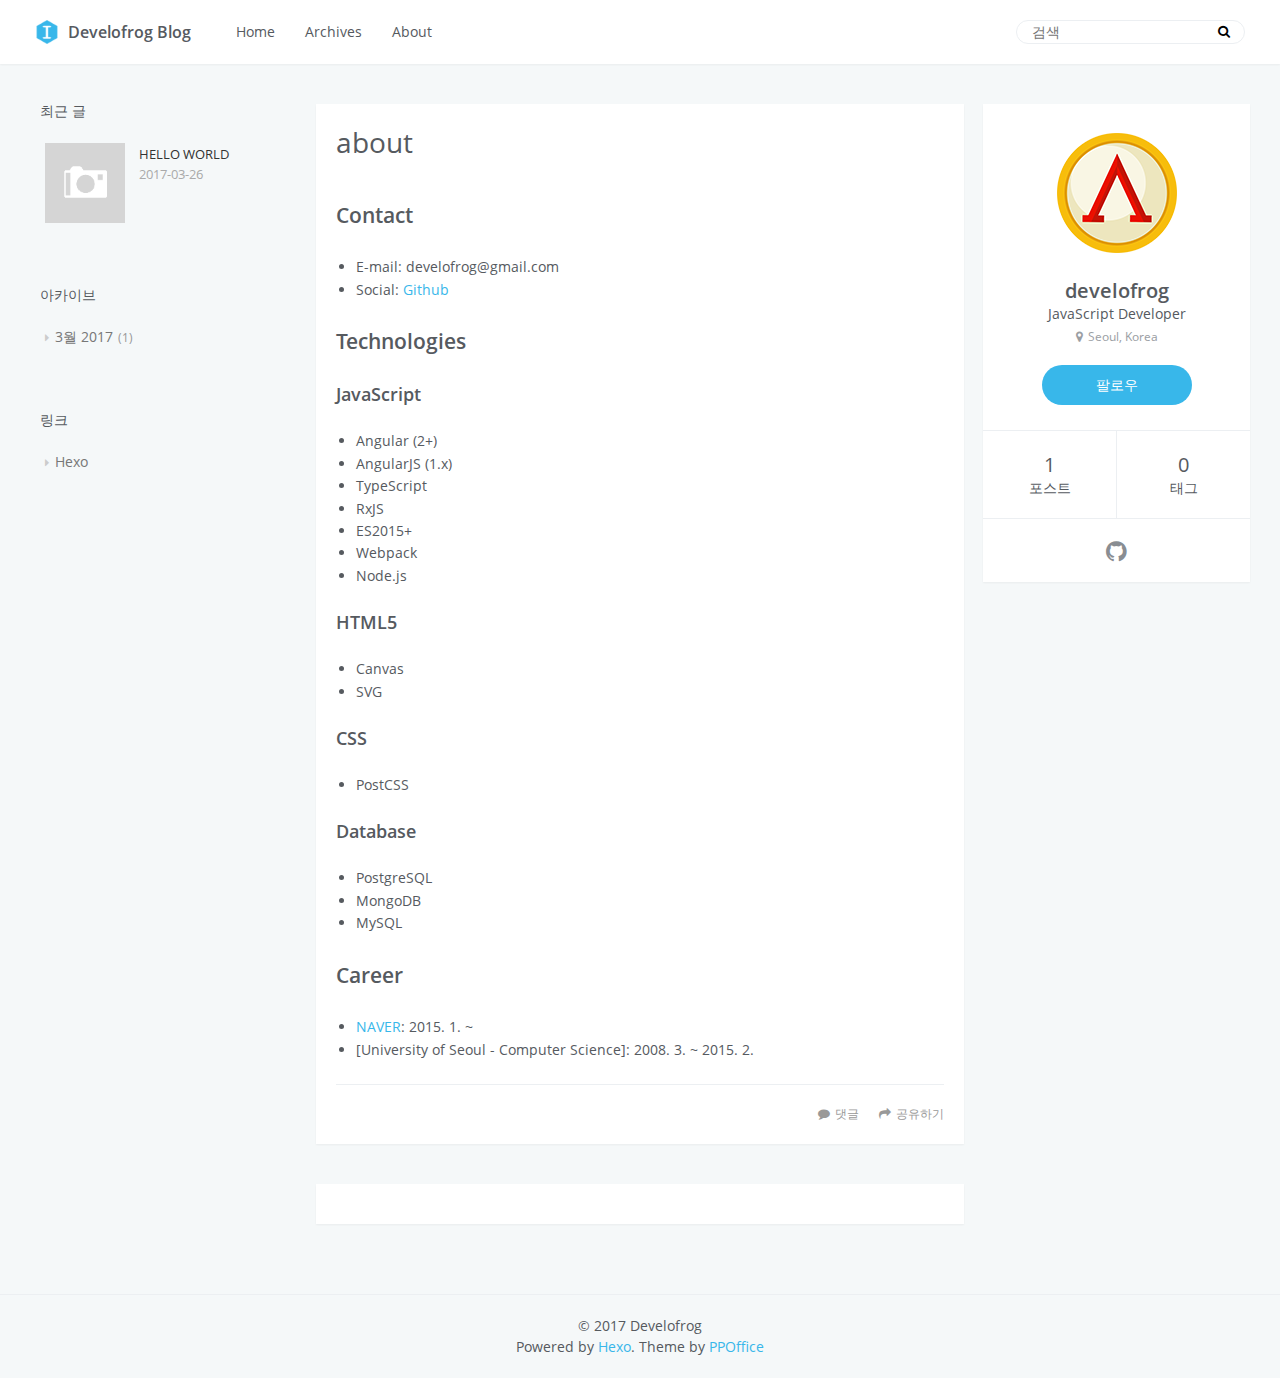
==== about/index.html @ 14d74854 "Site updated: 2017-03-26 21:54:28" ====
<!DOCTYPE html>
<html lang=ko>
<head>
    <meta charset="utf-8">
    
    <title>about | Develofrog Blog</title>
    <meta name="viewport" content="width=device-width, initial-scale=1, maximum-scale=1" />
    <meta name="description" content="Contact
E-mail: develofrog@gmail.com
Social: Github

TechnologiesJavaScript
Angular (2+)
AngularJS (1.x)
TypeScript
RxJS
ES2015+
Webpack
Node.js

HTML5
Canvas
SVG

CSS
PostCSS

Database
PostgreSQL
Mon">
<meta property="og:type" content="website">
<meta property="og:title" content="about">
<meta property="og:url" content="https://develofrog.com/about/index.html">
<meta property="og:site_name" content="Develofrog Blog">
<meta property="og:description" content="Contact
E-mail: develofrog@gmail.com
Social: Github

TechnologiesJavaScript
Angular (2+)
AngularJS (1.x)
TypeScript
RxJS
ES2015+
Webpack
Node.js

HTML5
Canvas
SVG

CSS
PostCSS

Database
PostgreSQL
Mon">
<meta property="og:updated_time" content="2017-03-26T11:14:31.000Z">
<meta name="twitter:card" content="summary">
<meta name="twitter:title" content="about">
<meta name="twitter:description" content="Contact
E-mail: develofrog@gmail.com
Social: Github

TechnologiesJavaScript
Angular (2+)
AngularJS (1.x)
TypeScript
RxJS
ES2015+
Webpack
Node.js

HTML5
Canvas
SVG

CSS
PostCSS

Database
PostgreSQL
Mon">
    

    

    
        <link rel="icon" href="/css/images/logo.png" />
    

    <link rel="stylesheet" href="/libs/font-awesome/css/font-awesome.min.css">
    <link rel="stylesheet" href="/libs/open-sans/styles.css">
    <link rel="stylesheet" href="/libs/source-code-pro/styles.css">

    <link rel="stylesheet" href="/css/style.css">

    <script src="/libs/jquery/2.1.3/jquery.min.js"></script>
    
    
        <link rel="stylesheet" href="/libs/lightgallery/css/lightgallery.min.css">
    
    
        <link rel="stylesheet" href="/libs/justified-gallery/justifiedGallery.min.css">
    
    
        <script type="text/javascript">
(function(i,s,o,g,r,a,m) {i['GoogleAnalyticsObject']=r;i[r]=i[r]||function() {
(i[r].q=i[r].q||[]).push(arguments)},i[r].l=1*new Date();a=s.createElement(o),
m=s.getElementsByTagName(o)[0];a.async=1;a.src=g;m.parentNode.insertBefore(a,m)
})(window,document,'script','//www.google-analytics.com/analytics.js','ga');

ga('create', 'UA-96211882-1', 'auto');
ga('send', 'pageview');

</script>
    
    
    


</head>

<body>
    <div id="container">
        <header id="header">
    <div id="header-main" class="header-inner">
        <div class="outer">
            <a href="/" id="logo">
                <i class="logo"></i>
                <span class="site-title">Develofrog Blog</span>
            </a>
            <nav id="main-nav">
                
                    <a class="main-nav-link" href="/.">Home</a>
                
                    <a class="main-nav-link" href="/archives">Archives</a>
                
                    <a class="main-nav-link" href="/about">About</a>
                
            </nav>
            
                
                <nav id="sub-nav">
                    <div class="profile" id="profile-nav">
                        <a id="profile-anchor" href="javascript:;">
                            <img class="avatar" src="/css/images/avatar.png" />
                            <i class="fa fa-caret-down"></i>
                        </a>
                    </div>
                </nav>
            
            <div id="search-form-wrap">

    <form class="search-form">
        <input type="text" class="ins-search-input search-form-input" placeholder="검색" />
        <button type="submit" class="search-form-submit"></button>
    </form>
    <div class="ins-search">
    <div class="ins-search-mask"></div>
    <div class="ins-search-container">
        <div class="ins-input-wrapper">
            <input type="text" class="ins-search-input" placeholder="Type something..." />
            <span class="ins-close ins-selectable"><i class="fa fa-times-circle"></i></span>
        </div>
        <div class="ins-section-wrapper">
            <div class="ins-section-container"></div>
        </div>
    </div>
</div>
<script>
(function (window) {
    var INSIGHT_CONFIG = {
        TRANSLATION: {
            POSTS: '포스트',
            PAGES: 'Pages',
            CATEGORIES: '카테고리',
            TAGS: '태그',
            UNTITLED: '(Untitled)',
        },
        ROOT_URL: '/',
        CONTENT_URL: '/content.json',
    };
    window.INSIGHT_CONFIG = INSIGHT_CONFIG;
})(window);
</script>
<script src="/js/insight.js"></script>

</div>
        </div>
    </div>
    <div id="main-nav-mobile" class="header-sub header-inner">
        <table class="menu outer">
            <tr>
                
                    <td><a class="main-nav-link" href="/.">Home</a></td>
                
                    <td><a class="main-nav-link" href="/archives">Archives</a></td>
                
                    <td><a class="main-nav-link" href="/about">About</a></td>
                
                <td>
                    
    <div class="search-form">
        <input type="text" class="ins-search-input search-form-input" placeholder="검색" />
    </div>

                </td>
            </tr>
        </table>
    </div>
</header>

        <div class="outer">
            
                

<aside id="profile">
    <div class="inner profile-inner">
        <div class="base-info profile-block">
            <img id="avatar" src="/css/images/avatar.png" />
            <h2 id="name">develofrog</h2>
            <h3 id="title">JavaScript Developer</h3>
            <span id="location"><i class="fa fa-map-marker"></i>Seoul, Korea</span>
            <a id="follow" target="_blank" href="https://github.com/develofrog/">팔로우</a>
        </div>
        <div class="article-info profile-block">
            <div class="article-info-block">
                1
                <span>포스트</span>
            </div>
            <div class="article-info-block">
                0
                <span>태그</span>
            </div>
        </div>
        
        <div class="profile-block social-links">
            <table>
                <tr>
                    
                    
                    <td>
                        <a href="https://github.com/develofrog/" target="_blank" title="github" class=tooltip>
                            <i class="fa fa-github"></i>
                        </a>
                    </td>
                    
                </tr>
            </table>
        </div>
        
    </div>
</aside>

            
            <section id="main"><article id="page-undefined" class="article article-type-page" itemscope itemprop="blogPost">
    <div class="article-inner">
        
        
            <header class="article-header">
                
    
        <h1 class="article-title" itemprop="name">
            about
        </h1>
    

                
            </header>
        
        
        <div class="article-entry" itemprop="articleBody">
        
            
            <h2 id="Contact"><a href="#Contact" class="headerlink" title="Contact"></a>Contact</h2><ul>
<li>E-mail: develofrog@gmail.com</li>
<li>Social: <a href="https://github.com/Develofrog" target="_blank" rel="external">Github</a></li>
</ul>
<h2 id="Technologies"><a href="#Technologies" class="headerlink" title="Technologies"></a>Technologies</h2><h3 id="JavaScript"><a href="#JavaScript" class="headerlink" title="JavaScript"></a>JavaScript</h3><ul>
<li>Angular (2+)</li>
<li>AngularJS (1.x)</li>
<li>TypeScript</li>
<li>RxJS</li>
<li>ES2015+</li>
<li>Webpack</li>
<li>Node.js</li>
</ul>
<h3 id="HTML5"><a href="#HTML5" class="headerlink" title="HTML5"></a>HTML5</h3><ul>
<li>Canvas</li>
<li>SVG</li>
</ul>
<h3 id="CSS"><a href="#CSS" class="headerlink" title="CSS"></a>CSS</h3><ul>
<li>PostCSS</li>
</ul>
<h3 id="Database"><a href="#Database" class="headerlink" title="Database"></a>Database</h3><ul>
<li>PostgreSQL</li>
<li>MongoDB</li>
<li>MySQL</li>
</ul>
<h2 id="Career"><a href="#Career" class="headerlink" title="Career"></a>Career</h2><ul>
<li><a href="http://www.navercorp.com/ko/index.nhn" target="_blank" rel="external">NAVER</a>: 2015. 1. ~</li>
<li>[University of Seoul - Computer Science]: 2008. 3. ~ 2015. 2.</li>
</ul>

        
        </div>
        <footer class="article-footer">
            <div class="share-container">



</div>

    <a data-url="https://develofrog.com/about/index.html" data-id="cj0qor25g0001btklzpqkz1md" class="article-share-link"><i class="fa fa-share"></i>공유하기</a>
<script>
    (function ($) {
        // Prevent duplicate binding
        if (typeof(__SHARE_BUTTON_BINDED__) === 'undefined' || !__SHARE_BUTTON_BINDED__) {
            __SHARE_BUTTON_BINDED__ = true;
        } else {
            return;
        }
        $('body').on('click', function() {
            $('.article-share-box.on').removeClass('on');
        }).on('click', '.article-share-link', function(e) {
            e.stopPropagation();

            var $this = $(this),
                url = $this.attr('data-url'),
                encodedUrl = encodeURIComponent(url),
                id = 'article-share-box-' + $this.attr('data-id'),
                offset = $this.offset(),
                box;

            if ($('#' + id).length) {
                box = $('#' + id);

                if (box.hasClass('on')){
                    box.removeClass('on');
                    return;
                }
            } else {
                var html = [
                    '<div id="' + id + '" class="article-share-box">',
                        '<input class="article-share-input" value="' + url + '">',
                        '<div class="article-share-links">',
                            '<a href="https://twitter.com/intent/tweet?url=' + encodedUrl + '" class="fa fa-twitter article-share-twitter" target="_blank" title="Twitter"></a>',
                            '<a href="https://www.facebook.com/sharer.php?u=' + encodedUrl + '" class="fa fa-facebook article-share-facebook" target="_blank" title="Facebook"></a>',
                            '<a href="http://pinterest.com/pin/create/button/?url=' + encodedUrl + '" class="fa fa-pinterest article-share-pinterest" target="_blank" title="Pinterest"></a>',
                            '<a href="https://plus.google.com/share?url=' + encodedUrl + '" class="fa fa-google article-share-google" target="_blank" title="Google+"></a>',
                        '</div>',
                    '</div>'
                ].join('');

              box = $(html);

              $('body').append(box);
            }

            $('.article-share-box.on').hide();

            box.css({
                top: offset.top + 25,
                left: offset.left
            }).addClass('on');

        }).on('click', '.article-share-box', function (e) {
            e.stopPropagation();
        }).on('click', '.article-share-box-input', function () {
            $(this).select();
        }).on('click', '.article-share-box-link', function (e) {
            e.preventDefault();
            e.stopPropagation();

            window.open(this.href, 'article-share-box-window-' + Date.now(), 'width=500,height=450');
        });
    })(jQuery);
</script>

            
    
        <a href="https://develofrog.com/about/index.html#comments" class="article-comment-link disqus-comment-count" data-disqus-url="https://develofrog.com/about/index.html">댓글</a>
    

        </footer>
    </div>
    
        

    
</article>


    
    <section id="comments">
    
        
    <div id="disqus_thread">
        <noscript>Please enable JavaScript to view the <a href="//disqus.com/?ref_noscript">comments powered by Disqus.</a></noscript>
    </div>

    
    </section>

</section>
            
                <aside id="sidebar">
   
        
    <div class="widget-wrap">
        <h3 class="widget-title">최근 글</h3>
        <div class="widget">
            <ul id="recent-post" class="">
                
                    <li>
                        
                        <div class="item-thumbnail">
                            <a href="/2017/03/26/hello-world/" class="thumbnail">
    
    
        <span class="thumbnail-image thumbnail-none"></span>
    
</a>

                        </div>
                        
                        <div class="item-inner">
                            <p class="item-category"></p>
                            <p class="item-title"><a href="/2017/03/26/hello-world/" class="title">Hello World</a></p>
                            <p class="item-date"><time datetime="2017-03-26T12:42:38.000Z" itemprop="datePublished">2017-03-26</time></p>
                        </div>
                    </li>
                
            </ul>
        </div>
    </div>

    
        
    
        
    <div class="widget-wrap">
        <h3 class="widget-title">아카이브</h3>
        <div class="widget">
            <ul class="archive-list"><li class="archive-list-item"><a class="archive-list-link" href="/archives/2017/03/">3월 2017</a><span class="archive-list-count">1</span></li></ul>
        </div>
    </div>

    
        
    
        
    
        
    <div class="widget-wrap widget-list">
        <h3 class="widget-title">링크</h3>
        <div class="widget">
            <ul>
                
                    <li>
                        <a href="http://hexo.io">Hexo</a>
                    </li>
                
            </ul>
        </div>
    </div>


    
    <div id="toTop" class="fa fa-angle-up"></div>
</aside>
            
        </div>
        <footer id="footer">
    <div class="outer">
        <div id="footer-info" class="inner">
            &copy; 2017 Develofrog<br>
            Powered by <a href="http://hexo.io/" target="_blank">Hexo</a>. Theme by <a href="http://github.com/ppoffice">PPOffice</a>
        </div>
    </div>
</footer>
        
    
    <script>
    var disqus_config = function () {
        
            this.page.url = 'https://develofrog.com/about/index.html';
        
        this.page.identifier = 'undefined';
    };
    (function() { 
        var d = document, s = d.createElement('script');  
        s.src = '//' + 'develofrog' + '.disqus.com/embed.js';
        s.setAttribute('data-timestamp', +new Date());
        (d.head || d.body).appendChild(s);
    })();
</script>




    
        <script src="/libs/lightgallery/js/lightgallery.min.js"></script>
        <script src="/libs/lightgallery/js/lg-thumbnail.min.js"></script>
        <script src="/libs/lightgallery/js/lg-pager.min.js"></script>
        <script src="/libs/lightgallery/js/lg-autoplay.min.js"></script>
        <script src="/libs/lightgallery/js/lg-fullscreen.min.js"></script>
        <script src="/libs/lightgallery/js/lg-zoom.min.js"></script>
        <script src="/libs/lightgallery/js/lg-hash.min.js"></script>
        <script src="/libs/lightgallery/js/lg-share.min.js"></script>
        <script src="/libs/lightgallery/js/lg-video.min.js"></script>
    
    
        <script src="/libs/justified-gallery/jquery.justifiedGallery.min.js"></script>
    
    



<!-- Custom Scripts -->
<script src="/js/main.js"></script>

    </div>
</body>
</html>
---- libs/open-sans/styles.css ----
/* cyrillic-ext */
@font-face {
    font-family: 'Open Sans';
    font-style: normal;
    font-weight: 400;
    src: local('Open Sans'), local('OpenSans'), url(fonts/K88pR3goAWT7BTt32Z01mxJtnKITppOI_IvcXXDNrsc.woff2) format('woff2');
    unicode-range: U+0460-052F, U+20B4, U+2DE0-2DFF, U+A640-A69F;
}
/* cyrillic */
@font-face {
    font-family: 'Open Sans';
    font-style: normal;
    font-weight: 400;
    src: local('Open Sans'), local('OpenSans'), url(fonts/RjgO7rYTmqiVp7vzi-Q5URJtnKITppOI_IvcXXDNrsc.woff2) format('woff2');
    unicode-range: U+0400-045F, U+0490-0491, U+04B0-04B1, U+2116;
}
/* greek-ext */
@font-face {
    font-family: 'Open Sans';
    font-style: normal;
    font-weight: 400;
    src: local('Open Sans'), local('OpenSans'), url(fonts/LWCjsQkB6EMdfHrEVqA1KRJtnKITppOI_IvcXXDNrsc.woff2) format('woff2');
    unicode-range: U+1F00-1FFF;
}
/* greek */
@font-face {
    font-family: 'Open Sans';
    font-style: normal;
    font-weight: 400;
    src: local('Open Sans'), local('OpenSans'), url(fonts/xozscpT2726on7jbcb_pAhJtnKITppOI_IvcXXDNrsc.woff2) format('woff2');
    unicode-range: U+0370-03FF;
}
/* vietnamese */
@font-face {
    font-family: 'Open Sans';
    font-style: normal;
    font-weight: 400;
    src: local('Open Sans'), local('OpenSans'), url(fonts/59ZRklaO5bWGqF5A9baEERJtnKITppOI_IvcXXDNrsc.woff2) format('woff2');
    unicode-range: U+0102-0103, U+1EA0-1EF1, U+20AB;
}
/* latin-ext */
@font-face {
    font-family: 'Open Sans';
    font-style: normal;
    font-weight: 400;
    src: local('Open Sans'), local('OpenSans'), url(fonts/u-WUoqrET9fUeobQW7jkRRJtnKITppOI_IvcXXDNrsc.woff2) format('woff2');
    unicode-range: U+0100-024F, U+1E00-1EFF, U+20A0-20AB, U+20AD-20CF, U+2C60-2C7F, U+A720-A7FF;
}
/* latin */
@font-face {
    font-family: 'Open Sans';
    font-style: normal;
    font-weight: 400;
    src: local('Open Sans'), local('OpenSans'), url(fonts/cJZKeOuBrn4kERxqtaUH3VtXRa8TVwTICgirnJhmVJw.woff2) format('woff2');
    unicode-range: U+0000-00FF, U+0131, U+0152-0153, U+02C6, U+02DA, U+02DC, U+2000-206F, U+2074, U+20AC, U+2212, U+2215, U+E0FF, U+EFFD, U+F000;
}
/* cyrillic-ext */
@font-face {
    font-family: 'Open Sans';
    font-style: normal;
    font-weight: 600;
    src: local('Open Sans Semibold'), local('OpenSans-Semibold'), url(fonts/MTP_ySUJH_bn48VBG8sNSq-j2U0lmluP9RWlSytm3ho.woff2) format('woff2');
    unicode-range: U+0460-052F, U+20B4, U+2DE0-2DFF, U+A640-A69F;
}
/* cyrillic */
@font-face {
    font-family: 'Open Sans';
    font-style: normal;
    font-weight: 600;
    src: local('Open Sans Semibold'), local('OpenSans-Semibold'), url(fonts/MTP_ySUJH_bn48VBG8sNSpX5f-9o1vgP2EXwfjgl7AY.woff2) format('woff2');
    unicode-range: U+0400-045F, U+0490-0491, U+04B0-04B1, U+2116;
}
/* greek-ext */
@font-face {
    font-family: 'Open Sans';
    font-style: normal;
    font-weight: 600;
    src: local('Open Sans Semibold'), local('OpenSans-Semibold'), url(fonts/MTP_ySUJH_bn48VBG8sNShWV49_lSm1NYrwo-zkhivY.woff2) format('woff2');
    unicode-range: U+1F00-1FFF;
}
/* greek */
@font-face {
    font-family: 'Open Sans';
    font-style: normal;
    font-weight: 600;
    src: local('Open Sans Semibold'), local('OpenSans-Semibold'), url(fonts/MTP_ySUJH_bn48VBG8sNSqaRobkAwv3vxw3jMhVENGA.woff2) format('woff2');
    unicode-range: U+0370-03FF;
}
/* vietnamese */
@font-face {
    font-family: 'Open Sans';
    font-style: normal;
    font-weight: 600;
    src: local('Open Sans Semibold'), local('OpenSans-Semibold'), url(fonts/MTP_ySUJH_bn48VBG8sNSv8zf_FOSsgRmwsS7Aa9k2w.woff2) format('woff2');
    unicode-range: U+0102-0103, U+1EA0-1EF1, U+20AB;
}
/* latin-ext */
@font-face {
    font-family: 'Open Sans';
    font-style: normal;
    font-weight: 600;
    src: local('Open Sans Semibold'), local('OpenSans-Semibold'), url(fonts/MTP_ySUJH_bn48VBG8sNSj0LW-43aMEzIO6XUTLjad8.woff2) format('woff2');
    unicode-range: U+0100-024F, U+1E00-1EFF, U+20A0-20AB, U+20AD-20CF, U+2C60-2C7F, U+A720-A7FF;
}
/* latin */
@font-face {
    font-family: 'Open Sans';
    font-style: normal;
    font-weight: 600;
    src: local('Open Sans Semibold'), local('OpenSans-Semibold'), url(fonts/MTP_ySUJH_bn48VBG8sNSugdm0LZdjqr5-oayXSOefg.woff2) format('woff2');
    unicode-range: U+0000-00FF, U+0131, U+0152-0153, U+02C6, U+02DA, U+02DC, U+2000-206F, U+2074, U+20AC, U+2212, U+2215, U+E0FF, U+EFFD, U+F000;
}
/* cyrillic-ext */
@font-face {
    font-family: 'Open Sans';
    font-style: italic;
    font-weight: 400;
    src: local('Open Sans Italic'), local('OpenSans-Italic'), url(fonts/xjAJXh38I15wypJXxuGMBjTOQ_MqJVwkKsUn0wKzc2I.woff2) format('woff2');
    unicode-range: U+0460-052F, U+20B4, U+2DE0-2DFF, U+A640-A69F;
}
/* cyrillic */
@font-face {
    font-family: 'Open Sans';
    font-style: italic;
    font-weight: 400;
    src: local('Open Sans Italic'), local('OpenSans-Italic'), url(fonts/xjAJXh38I15wypJXxuGMBjUj_cnvWIuuBMVgbX098Mw.woff2) format('woff2');
    unicode-range: U+0400-045F, U+0490-0491, U+04B0-04B1, U+2116;
}
/* greek-ext */
@font-face {
    font-family: 'Open Sans';
    font-style: italic;
    font-weight: 400;
    src: local('Open Sans Italic'), local('OpenSans-Italic'), url(fonts/xjAJXh38I15wypJXxuGMBkbcKLIaa1LC45dFaAfauRA.woff2) format('woff2');
    unicode-range: U+1F00-1FFF;
}
/* greek */
@font-face {
    font-family: 'Open Sans';
    font-style: italic;
    font-weight: 400;
    src: local('Open Sans Italic'), local('OpenSans-Italic'), url(fonts/xjAJXh38I15wypJXxuGMBmo_sUJ8uO4YLWRInS22T3Y.woff2) format('woff2');
    unicode-range: U+0370-03FF;
}
/* vietnamese */
@font-face {
    font-family: 'Open Sans';
    font-style: italic;
    font-weight: 400;
    src: local('Open Sans Italic'), local('OpenSans-Italic'), url(fonts/xjAJXh38I15wypJXxuGMBr6up8jxqWt8HVA3mDhkV_0.woff2) format('woff2');
    unicode-range: U+0102-0103, U+1EA0-1EF1, U+20AB;
}
/* latin-ext */
@font-face {
    font-family: 'Open Sans';
    font-style: italic;
    font-weight: 400;
    src: local('Open Sans Italic'), local('OpenSans-Italic'), url(fonts/xjAJXh38I15wypJXxuGMBiYE0-AqJ3nfInTTiDXDjU4.woff2) format('woff2');
    unicode-range: U+0100-024F, U+1E00-1EFF, U+20A0-20AB, U+20AD-20CF, U+2C60-2C7F, U+A720-A7FF;
}
/* latin */
@font-face {
    font-family: 'Open Sans';
    font-style: italic;
    font-weight: 400;
    src: local('Open Sans Italic'), local('OpenSans-Italic'), url(fonts/xjAJXh38I15wypJXxuGMBo4P5ICox8Kq3LLUNMylGO4.woff2) format('woff2');
    unicode-range: U+0000-00FF, U+0131, U+0152-0153, U+02C6, U+02DA, U+02DC, U+2000-206F, U+2074, U+20AC, U+2212, U+2215, U+E0FF, U+EFFD, U+F000;
}
---- libs/source-code-pro/styles.css ----
/* latin-ext */
@font-face {
  font-family: 'Source Code Pro';
  font-style: normal;
  font-weight: 400;
  src: local('Source Code Pro'), local('SourceCodePro-Regular'), url(fonts/mrl8jkM18OlOQN8JLgasDy2Q8seG17bfDXYR_jUsrzg.woff2) format('woff2');
  unicode-range: U+0100-024F, U+1E00-1EFF, U+20A0-20AB, U+20AD-20CF, U+2C60-2C7F, U+A720-A7FF;
}
/* latin */
@font-face {
  font-family: 'Source Code Pro';
  font-style: normal;
  font-weight: 400;
  src: local('Source Code Pro'), local('SourceCodePro-Regular'), url(fonts/mrl8jkM18OlOQN8JLgasD9V_2ngZ8dMf8fLgjYEouxg.woff2) format('woff2');
  unicode-range: U+0000-00FF, U+0131, U+0152-0153, U+02C6, U+02DA, U+02DC, U+2000-206F, U+2074, U+20AC, U+2212, U+2215, U+E0FF, U+EFFD, U+F000;
}
---- css/style.css ----
body {
  width: 100%;
}
body:before,
body:after {
  content: "";
  display: table;
}
body:after {
  clear: both;
}
html,
body,
div,
span,
applet,
object,
iframe,
h1,
h2,
h3,
h4,
h5,
h6,
p,
blockquote,
pre,
a,
abbr,
acronym,
address,
big,
cite,
code,
del,
dfn,
em,
img,
ins,
kbd,
q,
s,
samp,
small,
strike,
strong,
sub,
sup,
tt,
var,
dl,
dt,
dd,
ol,
ul,
li,
fieldset,
form,
label,
legend,
table,
caption,
tbody,
tfoot,
thead,
tr,
th,
td {
  margin: 0;
  padding: 0;
  border: 0;
  outline: 0;
  font-weight: inherit;
  font-style: inherit;
  font-family: inherit;
  font-size: 100%;
  vertical-align: baseline;
}
body {
  line-height: 1;
  color: #000;
  background: #fff;
}
ol,
ul {
  list-style: none;
}
table {
  border-collapse: separate;
  border-spacing: 0;
  vertical-align: middle;
}
caption,
th,
td {
  text-align: left;
  font-weight: normal;
  vertical-align: middle;
}
a img {
  border: none;
}
input,
button {
  margin: 0;
  padding: 0;
}
input::-moz-focus-inner,
button::-moz-focus-inner {
  border: 0;
  padding: 0;
}
html,
body,
#container {
  height: 100%;
}
body {
  color: #565a5f;
  background: #f5f8f9;
  font: 14px "open sans", "Helvetica Neue", "Microsoft Yahei", Helvetica, Arial, sans-serif;
  -webkit-text-size-adjust: 100%;
}
a {
  color: #38b7ea;
  text-decoration: none;
}
a:visited {
  color: #38b7ea;
}
code {
  margin: 0 2px;
  color: #e96900;
  padding: 3px 5px;
  font-size: 0.9em;
  border-radius: 2px;
  font-family: "Source Code Pro", Consolas, Monaco, Menlo, Consolas, monospace;
  background-color: #f8f8f8;
}
.outer {
  max-width: 1320px;
  margin: 0 auto;
  padding: 0 20px;
}
.outer:before,
.outer:after {
  content: "";
  display: table;
}
.outer:after {
  clear: both;
}
@media screen and (max-width: 559px) {
  .outer {
    padding: 0;
  }
}
.left,
.alignleft {
  float: left;
}
.right,
.alignright {
  float: right;
}
.clear {
  clear: both;
}
.logo {
  width: 24px;
  height: 24px;
  background-repeat: no-repeat;
  background-image: url("images/logo.png");
  -webkit-background-size: 24px 24px;
  -moz-background-size: 24px 24px;
  background-size: 24px 24px;
}
#container {
  position: relative;
}
#container > .outer {
  margin-bottom: 30px;
}
@media screen and (min-width: 1200px) {
  #main {
    display: inline;
    float: left;
    width: 52.307692307692314%;
    margin: 0 0.769230769230769%;
  }
}
@media screen and (min-width: 800px) and (max-width: 1199px) {
  #main {
    display: inline;
    float: left;
    width: 67.6923076923077%;
    margin: 0 0.769230769230769%;
  }
}
@media screen and (min-width: 560px) and (max-width: 799px) {
  #main {
    width: 100%;
  }
}
@media screen and (max-width: 559px) {
  #main {
    width: 100%;
  }
}
.archive-article-header a,
.layout-wrap-inner.tag-cloud a,
.timeline-row .content h1 a,
.archive-article-header a:visited,
.layout-wrap-inner.tag-cloud a:visited,
.timeline-row .content h1 a:visited {
  color: #565a5f;
  -webkit-transition: 0.2s ease;
  -moz-transition: 0.2s ease;
  -ms-transition: 0.2s ease;
  transition: 0.2s ease;
}
.archive-article-header a:hover,
.layout-wrap-inner.tag-cloud a:hover,
.timeline-row .content h1 a:hover,
.archive-article-header a:visited:hover,
.layout-wrap-inner.tag-cloud a:visited:hover,
.timeline-row .content h1 a:visited:hover {
  color: #38b7ea;
}
.article-meta,
.archive-year,
.widget-title {
  line-height: 1em;
  text-decoration: none;
  text-transform: uppercase;
}
#header,
#profile .inner,
.article-inner,
#comments,
.archive-article,
.timeline-row .content,
#toTop {
  background: #fff;
  -webkit-box-shadow: 0 1px 2px rgba(0,0,0,0.05);
  box-shadow: 0 1px 2px rgba(0,0,0,0.05);
}
.article-entry h1,
.widget h1 {
  font-size: 2em;
}
.article-entry h2,
.widget h2 {
  font-size: 1.5em;
}
.article-entry h3,
.widget h3 {
  font-size: 1.3em;
}
.article-entry h4,
.widget h4 {
  font-size: 1.2em;
}
.article-entry h5,
.widget h5 {
  font-size: 1em;
}
.article-entry h6,
.widget h6 {
  font-size: 1em;
  color: #999;
}
.article-entry hr,
.widget hr {
  border: 1px dashed #eceff2;
}
.article-entry strong,
.widget strong {
  font-weight: bold;
}
.article-entry em,
.widget em,
.article-entry cite,
.widget cite {
  font-style: italic;
}
.article-entry sup,
.widget sup,
.article-entry sub,
.widget sub {
  font-size: 0.75em;
  line-height: 0;
  position: relative;
  vertical-align: baseline;
}
.article-entry sup,
.widget sup {
  top: -0.5em;
}
.article-entry sub,
.widget sub {
  bottom: -0.2em;
}
.article-entry small,
.widget small {
  font-size: 0.85em;
}
.article-entry acronym,
.widget acronym,
.article-entry abbr,
.widget abbr {
  border-bottom: 1px dotted;
}
.article-entry ul,
.widget ul,
.article-entry ol,
.widget ol,
.article-entry dl,
.widget dl {
  margin: 0 20px;
  line-height: 1.6em;
}
.article-entry ul ul,
.widget ul ul,
.article-entry ol ul,
.widget ol ul,
.article-entry ul ol,
.widget ul ol,
.article-entry ol ol,
.widget ol ol {
  margin-top: 0;
  margin-bottom: 0;
}
.article-entry ul,
.widget ul {
  list-style: disc;
}
.article-entry ol,
.widget ol {
  list-style: decimal;
}
.article-entry dt,
.widget dt {
  font-weight: bold;
}
#header {
  background: #fff;
  position: relative;
}
#header a,
#header a:visited {
  white-space: nowrap;
  -webkit-transition: 0.2s ease;
  -moz-transition: 0.2s ease;
  -ms-transition: 0.2s ease;
  transition: 0.2s ease;
  color: #565a5f;
}
#header a:hover {
  color: #38b7ea;
}
.header-inner #logo,
#main-nav,
#sub-nav,
#search-form-wrap {
  height: 24px;
  line-height: 24px;
  padding: 20px 15px;
}
.header-inner #logo,
#main-nav {
  float: left;
}
#sub-nav,
#search-form-wrap {
  float: right;
}
.header-inner {
  height: 100%;
  position: relative;
}
.header-inner #logo {
  display: inline-block;
}
.header-inner #logo .logo {
  margin-right: 5px;
  display: inline-block;
}
.header-inner #logo .site-title {
  font-size: 16px;
  display: inline-block;
  vertical-align: top;
  font-weight: 600;
}
#header-title {
  text-align: center;
  height: 24px;
  position: absolute;
  top: 50%;
  left: 0;
  margin-top: -12px;
}
.header-sub {
  border-top: 1px solid #eceff2;
}
.header-sub ul {
  margin: 0 15px;
}
.header-sub ul:before,
.header-sub ul:after {
  content: "";
  display: table;
}
.header-sub ul:after {
  clear: both;
}
.header-sub ul li {
  float: left;
  margin: 0 10px;
}
.header-sub ul li a {
  display: inline-block;
  line-height: 48px;
}
.header-sub .main-nav-link {
  display: inline-block;
  line-height: 48px;
}
@media screen and (min-width: 560px) and (max-width: 799px) {
  #header-sub {
    display: none;
  }
}
@media screen and (max-width: 559px) {
  #header-sub {
    display: none;
  }
}
@media screen and (min-width: 560px) and (max-width: 799px) {
  #main-nav {
    display: none;
  }
}
@media screen and (max-width: 559px) {
  #main-nav {
    display: none;
  }
}
@media screen and (min-width: 800px) and (max-width: 1199px) {
  #main-nav-mobile {
    display: none;
  }
}
@media screen and (min-width: 1200px) {
  #main-nav-mobile {
    display: none;
  }
}
.nav-icon,
.main-nav-link {
  float: left;
  display: block;
  padding: 0 15px;
}
.nav-icon {
  text-align: center;
  font-size: 14px;
  width: 14px;
  height: 14px;
  position: relative;
  cursor: pointer;
  height: 24px !important;
  line-height: 24px !important;
}
.main-nav-link {
  font-weight: 300;
}
@media screen and (min-width: 1200px) {
  #sub-nav {
    display: none;
  }
}
#sub-nav #profile-nav #profile-anchor {
  display: block;
  height: 24px;
  line-height: 24px;
}
#sub-nav #profile-nav #profile-anchor:before,
#sub-nav #profile-nav #profile-anchor:after {
  content: "";
  display: table;
}
#sub-nav #profile-nav #profile-anchor:after {
  clear: both;
}
#sub-nav #profile-nav .avatar,
#sub-nav #profile-nav .fa {
  float: left;
}
#sub-nav #profile-nav .avatar {
  width: 24px;
  height: 24px;
  margin-right: 8px;
}
#sub-nav #profile-nav .fa {
  line-height: 24px;
}
@media screen and (max-width: 559px) {
  #search-form-wrap {
    display: none;
  }
}
#search-form-wrap .search-form {
  position: relative;
}
#search-form-wrap .search-form .search-form-input {
  width: 100%;
  padding: 0 30px 0 15px;
  line-height: 24px;
  height: 24px !important;
  border-radius: 13px;
}
#search-form-wrap .search-form .search-form-input::-webkit-search-results-decoration,
#search-form-wrap .search-form .search-form-input::-webkit-search-cancel-button {
  -webkit-appearance: none;
}
#search-form-wrap .search-form .search-form-submit {
  top: 50%;
  right: 15px;
  border: none;
  cursor: pointer;
  margin-top: -7px;
  background: none;
  position: absolute;
  font: 13px font-icon;
  font-family: 'FontAwesome';
}
#search-form-wrap .search-form .search-form-submit:before {
  content: '\f002';
}
#search-form-wrap .search-form .search-form-submit:hover,
#search-form-wrap .search-form .search-form-submit:focus {
  color: #777;
}
.search-form-input,
.search-form-input.ins-search-input,
.search-form-input.st-ui-search-input,
.search-form-input.st-default-search-input {
  -webkit-appearance: textarea;
  -webkit-appearance: textarea;
  -moz-appearance: textarea;
  appearance: textarea;
  padding: 0;
  width: 200px;
  -webkit-box-shadow: none;
  box-shadow: none;
  color: #565a5f;
  -webkit-transition: 0.2s ease;
  -moz-transition: 0.2s ease;
  -ms-transition: 0.2s ease;
  transition: 0.2s ease;
  -webkit-box-sizing: border-box;
  -moz-box-sizing: border-box;
  box-sizing: border-box;
  height: auto !important;
  line-height: 1.6em;
  outline: none !important;
  background: none !important;
  font: 14px "open sans", "Helvetica Neue", "Microsoft Yahei", Helvetica, Arial, sans-serif;
  border: 1px solid #eceff2 !important;
}
.search-form-input:focus,
.search-form-input.ins-search-input:focus,
.search-form-input.st-ui-search-input:focus,
.search-form-input.st-default-search-input:focus {
  border-color: #38b7ea !important;
}
.search-form-input::-webkit-search-results-decoration,
.search-form-input.ins-search-input::-webkit-search-results-decoration,
.search-form-input.st-ui-search-input::-webkit-search-results-decoration,
.search-form-input.st-default-search-input::-webkit-search-results-decoration,
.search-form-input::-webkit-search-cancel-button,
.search-form-input.ins-search-input::-webkit-search-cancel-button,
.search-form-input.st-ui-search-input::-webkit-search-cancel-button,
.search-form-input.st-default-search-input::-webkit-search-cancel-button {
  -webkit-appearance: none;
}
#main-nav-mobile {
  overflow-y: hidden;
  overflow-x: auto;
}
#main-nav-mobile .menu {
  margin: 0;
  height: 48px;
}
#main-nav-mobile .menu:before,
#main-nav-mobile .menu:after {
  content: "";
  display: table;
}
#main-nav-mobile .menu:after {
  clear: both;
}
#main-nav-mobile .menu .search-form-input {
  display: none;
  padding: 0 10px;
  margin-right: 15px;
  height: 32px;
  line-height: 32px;
  border-radius: 16px;
}
@media screen and (max-width: 559px) {
  #main-nav-mobile .menu .search-form-input {
    display: block;
  }
}
#main-nav-mobile .menu .search-form-input::-webkit-search-results-decoration,
#main-nav-mobile .menu .search-form-input::-webkit-search-cancel-button {
  -webkit-appearance: none;
}
.bio {
  text-align: center;
}
#profile .inner .bio h2 {
  font-size: 1.3em;
  font-weight: bold;
  margin-top: 15px;
}
#profile .inner .bio p {
  margin: 5px 20px 10px 20px;
  text-align: justify;
  max-width: 300px;
  line-height: 1.5em;
}
.profile-block {
  padding: 15px 20px;
  border-bottom: 1px solid #eceff2;
}
.profile-block:last-child {
  border-bottom: none;
}
#profile {
  display: inline;
  float: left;
  width: 21.53846153846154%;
  margin: 0 0.769230769230769%;
  display: none;
}
@media screen and (min-width: 1200px) {
  #profile {
    display: block;
  }
}
#profile .inner {
  margin-top: 40px;
  background: #fff;
}
#profile .inner .base-info #avatar {
  display: block;
  margin: 10px auto 20px;
  width: 128px;
  height: 128px;
}
#profile .inner .base-info #name,
#profile .inner .base-info #title,
#profile .inner .base-info #location {
  display: block;
  text-align: center;
}
#profile .inner .base-info #name {
  font-size: 20px;
  font-weight: 600;
}
#profile .inner .base-info #location {
  font-size: 12px;
  margin-top: 5px;
  color: #9a9ea3;
}
#profile .inner .base-info #location .fa {
  margin-right: 5px;
}
#profile .inner .base-info #follow {
  color: #fff;
  width: 150px;
  height: 40px;
  display: block;
  font-size: 14px;
  line-height: 40px;
  text-align: center;
  margin: 20px auto 10px;
  background: #38b7ea;
  border-radius: 20px;
  -webkit-transition: 0.2s ease;
  -moz-transition: 0.2s ease;
  -ms-transition: 0.2s ease;
  transition: 0.2s ease;
}
#profile .inner .base-info #follow:hover {
  background: #49c8fb;
}
#profile .inner .article-info {
  padding: 0px;
}
#profile .inner .article-info:before,
#profile .inner .article-info:after {
  content: "";
  display: table;
}
#profile .inner .article-info:after {
  clear: both;
}
#profile .inner .article-info .article-info-block {
  width: 50%;
  float: left;
  padding: 20px 15px;
  text-align: center;
  -webkit-box-sizing: border-box;
  -moz-box-sizing: border-box;
  box-sizing: border-box;
  font-size: 20px;
}
#profile .inner .article-info .article-info-block span {
  display: block;
  font-size: 14px;
  text-transform: uppercase;
}
#profile .inner .article-info .article-info-block:first-child {
  border-right: 1px solid #eceff2;
}
#profile .inner .social-links > table {
  width: 100%;
}
#profile .inner .social-links > table td {
  text-align: center;
  font-size: 24px;
}
#profile .inner .social-links > table td a {
  position: relative;
  -webkit-transition: 0.2s ease;
  -moz-transition: 0.2s ease;
  -ms-transition: 0.2s ease;
  transition: 0.2s ease;
  color: #898d92;
}
#profile .inner .social-links > table td a:hover {
  color: #565a5f;
}
#profile .inner .social-links > table td a.tooltip:hover:after {
  right: -50%;
  top: -41px;
  color: #fff;
  background: #333;
  font-size: 14px;
  content: attr(title);
  display: block;
  padding: 5px 15px;
  position: absolute;
  white-space: nowrap;
  border-radius: 2px;
  text-transform: uppercase;
  -webkit-box-shadow: 0 0 2px rgba(0,0,0,0.2);
  box-shadow: 0 0 2px rgba(0,0,0,0.2);
  z-index: 1;
}
#profile .inner .social-links > table td a.tooltip:hover:before {
  top: -12px;
  right: 8px;
  border: solid;
  border-color: #333 transparent;
  border-width: 5px 5px 0 5px;
  content: "";
  display: block;
  position: absolute;
  z-index: 2;
}
#profile.card {
  top: 50px;
  right: 20px;
  z-index: 999;
  display: block;
  min-width: 280px;
  position: absolute;
}
#profile.card .profile-inner {
  position: relative;
  -webkit-box-shadow: 0 2px 5px rgba(0,0,0,0.2);
  box-shadow: 0 2px 5px rgba(0,0,0,0.2);
}
#profile.card .profile-inner:before,
#profile.card .profile-inner:after {
  z-index: 1;
  content: '';
  top: -20px;
  right: 10px;
  position: absolute;
  border-width: 10px;
  border-style: solid;
  border-color: transparent transparent #fff transparent;
}
#profile.card .profile-inner:after {
  z-index: 0;
  border-color: transparent transparent #dbdee1 transparent;
}
.article {
  margin: 40px 0;
}
.article-inner {
  overflow: hidden;
}
.article-banner {
  width: 100%;
  height: auto;
}
.article-header {
  padding: 20px 20px 0;
}
.article-header .article-title {
  display: block;
  margin-bottom: 14px;
}
.article-title {
  font-size: 2em;
  color: #565a5f;
  text-decoration: none;
  line-height: 1.3em;
}
a.article-title:visited {
  color: #565a5f;
}
a.article-title:hover {
  color: #38b7ea;
}
@media screen and (max-width: 559px) {
  .article-title {
    font-size: 1.6em;
  }
}
@media screen and (min-width: 560px) and (max-width: 799px) {
  .article-title {
    font-size: 1.6em;
  }
}
.article-meta {
  line-height: 1.6em;
}
.article-meta:before,
.article-meta:after {
  content: "";
  display: table;
}
.article-meta:after {
  clear: both;
}
.article-meta > div {
  float: left;
  margin-right: 10px;
}
.article-meta > div .fa {
  margin-right: 3px;
}
.article-meta a {
  color: #565a5f;
}
.article-meta a:hover {
  color: #38b7ea;
}
.article-category .fa-angle-right {
  margin: 0 5px;
}
.article-tag .tag-link:before {
  content: "#";
}
.article-entry {
  color: #565a5f;
  padding: 0 20px;
  line-height: 1.6em;
}
.article-entry:before,
.article-entry:after {
  content: "";
  display: table;
}
.article-entry:after {
  clear: both;
}
.article-entry p {
  text-align: justify;
}
.article-entry p,
.article-entry table {
  line-height: 1.6em;
  margin: 1.6em 0;
}
.article-entry h1,
.article-entry h2,
.article-entry h3,
.article-entry h4,
.article-entry h5,
.article-entry h6 {
  font-weight: bold;
}
.article-entry h1,
.article-entry h2,
.article-entry h3,
.article-entry h4,
.article-entry h5,
.article-entry h6 {
  line-height: 1.3em;
  margin: 1.3em 0;
}
.article-entry a {
  color: #38b7ea;
  text-decoration: none;
}
.article-entry a:hover {
  text-decoration: underline;
}
.article-entry ul,
.article-entry ol,
.article-entry dl {
  margin-top: 1.6em;
  margin-bottom: 1.6em;
}
.article-entry img,
.article-entry video {
  max-width: 100%;
  height: auto;
  display: block;
  margin: auto;
}
.article-entry iframe {
  border: none;
}
.article-entry table {
  width: 100%;
  border-collapse: collapse;
  border-spacing: 0;
}
.article-entry th {
  font-weight: bold;
  border-bottom: 3px solid #eceff2;
  padding-bottom: 0.5em;
}
.article-entry td {
  border-bottom: 1px solid #eceff2;
  padding: 10px 0;
}
.article-entry blockquote {
  position: static;
  font-family: Georgia, "Times New Roman", "Microsoft Yahei", serif;
  font-size: 1.1em;
  margin: 0 -20px;
  padding: 10px 20px 10px 54px;
  background: #fcfcfc;
  border-left: 4px solid #eee;
}
.article-entry blockquote:before {
  top: 20px;
  left: 10px;
  content: "\f10d";
  color: #e2e2e2;
  font-size: 32px;
  font-family: FontAwesome;
  text-align: center;
  position: static;
}
.article-entry blockquote footer {
  font-size: 14px;
  margin: 1.6em 0;
  font-family: "open sans", "Helvetica Neue", "Microsoft Yahei", Helvetica, Arial, sans-serif;
}
.article-entry blockquote footer cite:before {
  content: "—";
  padding: 0 0.5em;
}
.article-entry .pullquote {
  text-align: left;
  width: 45%;
  margin: 0;
}
.article-entry .pullquote.left {
  margin-left: 0.5em;
  margin-right: 1em;
}
.article-entry .pullquote.right {
  margin-right: 0.5em;
  margin-left: 1em;
}
.article-entry .caption {
  color: #999;
  display: block;
  font-size: 0.9em;
  margin-top: 0.5em;
  position: relative;
  text-align: center;
}
.article-entry .video-container {
  position: relative;
  padding-top: 56.25%;
  height: 0;
  overflow: hidden;
}
.article-entry .video-container iframe,
.article-entry .video-container object,
.article-entry .video-container embed {
  position: absolute;
  top: 0;
  left: 0;
  width: 100%;
  height: 100%;
  margin-top: 0;
}
.article-more-link a {
  display: inline-block;
  line-height: 1em;
  padding: 6px 15px;
  border-radius: 15px;
  background: #f5f8f9;
  color: #999;
  text-shadow: 0 1px #fff;
  text-decoration: none;
}
.article-more-link a:hover {
  background: #38b7ea;
  color: #fff;
  text-decoration: none;
  text-shadow: 0 1px #169cd2;
}
.article-footer {
  font-size: 0.85em;
  line-height: 1.6em;
  border-top: 1px solid #eceff2;
  padding-top: 1.6em;
  margin: 0 20px 20px;
}
.article-footer:before,
.article-footer:after {
  content: "";
  display: table;
}
.article-footer:after {
  clear: both;
}
.article-footer a {
  color: #999;
  text-decoration: none;
}
.article-footer a:hover {
  color: #565a5f;
}
.article-comment-link {
  float: right;
}
.article-comment-link:before {
  content: "\f075";
  font-family: FontAwesome;
  padding-right: 5px;
}
.share-container {
  float: left;
}
.article-share-link {
  float: right;
  cursor: pointer;
  margin-left: 20px;
}
.article-share-link .fa-share {
  margin-right: 5px;
}
#article-nav {
  position: relative;
}
#article-nav:before,
#article-nav:after {
  content: "";
  display: table;
}
#article-nav:after {
  clear: both;
}
@media screen and (min-width: 1200px) {
  #article-nav {
    margin: 40px 0;
  }
  #article-nav:before {
    width: 8px;
    height: 8px;
    position: absolute;
    top: 50%;
    left: 50%;
    margin-top: -4px;
    margin-left: -4px;
    content: "";
    border-radius: 50%;
    background: #787c81;
  }
}
.article-nav-link-wrap {
  text-decoration: none;
  color: #999;
  -webkit-box-sizing: border-box;
  -moz-box-sizing: border-box;
  box-sizing: border-box;
  margin-top: 40px;
  text-align: center;
  display: block;
}
.article-nav-link-wrap:hover {
  color: #565a5f;
}
@media screen and (min-width: 1200px) {
  .article-nav-link-wrap {
    width: 50%;
    margin-top: 0;
  }
}
@media screen and (min-width: 1200px) {
  #article-nav-newer {
    float: left;
    text-align: right;
    padding-right: 20px;
  }
}
@media screen and (min-width: 1200px) {
  #article-nav-older {
    float: right;
    text-align: left;
    padding-left: 20px;
  }
}
.article-nav-caption {
  letter-spacing: 2px;
  line-height: 1em;
  font-weight: bold;
  color: #565a5f;
  text-transform: uppercase;
}
#article-nav-newer .article-nav-caption {
  margin-right: -2px;
}
.article-nav-title {
  font-size: 0.85em;
  margin-top: 0.5em;
  color: #565a5f;
  line-height: 1.6em;
}
.article-share-box {
  position: absolute;
  display: none;
  background: #fff;
  -webkit-box-shadow: 0px 2px 2px rgba(0,0,0,0.1);
  box-shadow: 0px 2px 2px rgba(0,0,0,0.1);
  border-radius: 3px;
  margin-left: -145px;
  overflow: hidden;
  z-index: 1;
}
.article-share-box.on {
  display: block;
}
.article-share-input {
  width: 100%;
  background: none;
  -webkit-box-sizing: border-box;
  -moz-box-sizing: border-box;
  box-sizing: border-box;
  font: 14px "open sans", "Helvetica Neue", "Microsoft Yahei", Helvetica, Arial, sans-serif;
  padding: 0 10px;
  color: #565a5f;
  outline: none;
  border: 1px solid #eceff2;
  border-radius: 3px 3px 0 0;
  height: 36px;
  line-height: 36px;
}
.article-share-links {
  background: #f5f8f9;
}
.article-share-links:before,
.article-share-links:after {
  content: "";
  display: table;
}
.article-share-links:after {
  clear: both;
}
.article-share-twitter,
.article-share-facebook,
.article-share-pinterest,
.article-share-google {
  width: 50px;
  height: 36px;
  display: block;
  float: left;
  position: relative;
  color: #999;
  text-shadow: 0 1px #fff;
}
.article-share-twitter:before,
.article-share-facebook:before,
.article-share-pinterest:before,
.article-share-google:before {
  font-size: 20px;
  width: 20px;
  height: 20px;
  position: absolute;
  top: 50%;
  left: 50%;
  margin-top: -10px;
  margin-left: -10px;
  text-align: center;
}
.article-share-twitter:hover,
.article-share-facebook:hover,
.article-share-pinterest:hover,
.article-share-google:hover {
  color: #fff;
}
.article-share-twitter:hover {
  background: #00aced;
  text-shadow: 0 1px #008abe;
}
.article-share-facebook:hover {
  background: #3b5998;
  text-shadow: 0 1px #2f477a;
}
.article-share-pinterest:hover {
  background: #cb2027;
  text-shadow: 0 1px #a21a1f;
}
.article-share-google:hover {
  background: #dd4b39;
  text-shadow: 0 1px #be3221;
}
.article-gallery {
  overflow: hidden;
  background: #000;
  position: relative;
  text-align: center;
  margin: 1.6em 0;
}
.article-gallery .gallery-item {
  display: none;
  max-width: 100%;
}
.article-gallery .gallery-item:before,
.article-gallery .gallery-item:after {
  top: 50%;
  width: 40px;
  height: 36px;
  font-size: 36px;
  line-height: 36px;
  margin-top: -18px;
  position: absolute;
  font-family: FontAwesome;
  color: rgba(255,255,255,0.5);
}
.article-gallery .gallery-item:hover:before,
.article-gallery .gallery-item:hover:after {
  color: rgba(255,255,255,0.8);
}
.article-gallery .gallery-item:before {
  left: 0;
  content: "\f104";
}
.article-gallery .gallery-item:after {
  right: 0;
  content: "\f105";
}
.article-gallery .gallery-item:first-child {
  display: block;
}
.article-gallery .gallery-item img {
  display: block;
  max-width: 100%;
  margin: 0 auto;
}
.toc-article {
  background: #f9f9f9;
  margin: 2em 0 0 0.2em;
  padding: 1em;
  border-radius: 0px;
}
.toc-article .toc-title {
  font-size: 120%;
}
.toc-article strong {
  padding: 0.3em 1;
}
ol.toc {
  width: 100%;
  margin: 1em 2em 0 0;
}
#toc {
  line-height: 1em;
  font-size: 0.8em;
  float: right;
}
#toc .toc {
  padding: 0;
}
#toc .toc li {
  list-style-type: none;
}
#toc .toc-child {
  padding-left: 0em;
}
#toc.toc-aside {
  display: none;
  width: 13%;
  position: fixed;
  right: 2%;
  top: 320px;
  overflow: hidden;
  line-height: 1.5em;
  font-size: 1em;
  color: color-heading;
  opacity: 0.6;
  -webkit-transition: opacity 1s ease-out;
  -moz-transition: opacity 1s ease-out;
  -ms-transition: opacity 1s ease-out;
  transition: opacity 1s ease-out;
}
#toc.toc-aside strong {
  padding: 0.3em 0;
  color: color-font;
}
#toc.toc-aside:hover {
  -webkit-transition: opacity 0.3s ease-out;
  -moz-transition: opacity 0.3s ease-out;
  -ms-transition: opacity 0.3s ease-out;
  transition: opacity 0.3s ease-out;
  opacity: 1;
}
#toc.toc-aside a {
  -webkit-transition: color 1s ease-out;
  -moz-transition: color 1s ease-out;
  -ms-transition: color 1s ease-out;
  transition: color 1s ease-out;
}
#toc.toc-aside a:hover {
  color: color-theme;
  -webkit-transition: color 0.3s ease-out;
  -moz-transition: color 0.3s ease-out;
  -ms-transition: color 0.3s ease-out;
  transition: color 0.3s ease-out;
}
.article.rtl .article-title,
.article.rtl .article-entry p {
  direction: rtl;
}
.article.rtl .article-meta > div {
  float: right;
  margin-left: 10px;
  margin-right: 0;
}
.lg-outer .lg-thumb-item {
  border-radius: 0 !important;
}
#comments {
  padding: 20px;
  margin: 40px 0;
}
#comments a {
  color: #38b7ea;
}
.archives:before,
.archives:after {
  content: "";
  display: table;
}
.archives:after {
  clear: both;
}
.archives .article:first-child {
  margin: 20px 0;
}
.archive-year-wrap,
.archive-category-wrap,
.archive-tag-wrap,
.layout-title {
  font-size: 1.4em;
  margin: 40px 0 20px 0;
}
@media screen and (max-width: 559px) {
  .archive-year-wrap,
  .archive-category-wrap,
  .archive-tag-wrap,
  .layout-title {
    padding: 0 15px;
    font-size: 1.2em;
  }
}
.archive-year-wrap .fa,
.archive-category-wrap .fa,
.archive-tag-wrap .fa,
.layout-title .fa {
  margin-right: 3px;
}
.archive-year-wrap .archive-year,
.archive-category-wrap .archive-year,
.archive-tag-wrap .archive-year,
.layout-title .archive-year {
  color: #565a5f;
}
.archive-year-wrap .archive-year:hover,
.archive-category-wrap .archive-year:hover,
.archive-tag-wrap .archive-year:hover,
.layout-title .archive-year:hover {
  color: #38b7ea;
}
@media screen and (max-width: 559px) {
  .layout-wrap-inner {
    padding: 0 15px;
  }
}
.archive-article {
  -webkit-column-break-inside: avoid;
  page-break-inside: avoid;
  overflow: hidden;
  break-inside: avoid-column;
  padding: 0;
  margin-bottom: 15px;
}
.archive-article:before,
.archive-article:after {
  content: "";
  display: table;
}
.archive-article:after {
  clear: both;
}
.archive-article.archive-type-summary {
  padding: 15px;
}
.archive-article.archive-type-summary .article-entry {
  padding: 0;
}
.archive-article.archive-type-summary .article-entry p {
  margin: 12px 0;
}
.archive-article .archive-article-content,
.archive-article .archive-article-thumbnail {
  display: table-cell;
  vertical-align: top;
}
@media screen and (max-width: 559px) {
  .archive-article .archive-article-content,
  .archive-article .archive-article-thumbnail {
    display: block;
  }
}
.archive-article .archive-article-thumbnail {
  width: 160px;
  padding-right: 15px;
}
@media screen and (max-width: 559px) {
  .archive-article .archive-article-thumbnail {
    width: 100%;
    padding-bottom: 15px;
  }
}
.archive-article .archive-article-thumbnail .thumbnail {
  height: 0;
  width: 100%;
  padding-bottom: 56.25%;
  display: block;
  position: relative;
  overflow: hidden;
}
.archive-article .archive-article-thumbnail .thumbnail span {
  width: 100%;
  height: 100%;
  display: block;
}
.archive-article .archive-article-thumbnail .thumbnail .thumbnail-image {
  position: absolute;
  -webkit-background-size: cover;
  -moz-background-size: cover;
  background-size: cover;
  background-position: center;
}
.archive-article .archive-article-thumbnail .thumbnail .thumbnail-none {
  background-image: url("images/thumb-default-small.png");
}
.archive-article-title {
  display: block;
  font-size: 1.6em;
  line-height: 1.4em;
  margin-bottom: 12px;
}
@media screen and (max-width: 559px) {
  .archive-article-title {
    display: block;
    font-size: 1.3em;
  }
}
.archive-article-date {
  display: block;
  margin-top: 8px;
}
.layout-wrap-inner.list-categories ul {
  margin-left: 15px;
  list-style: none;
}
.layout-wrap-inner.list-categories ul li,
.layout-wrap-inner.list-categories ul .category-list-child {
  padding: 10px 0;
  font-size: 14px;
  border-bottom: 1px solid border-color;
}
.layout-wrap-inner.list-categories ul li a,
.layout-wrap-inner.list-categories ul .category-list-child a {
  color: #777;
}
.layout-wrap-inner.list-categories ul ul,
.layout-wrap-inner.list-categories ul ol {
  list-style: none;
}
.layout-wrap-inner.list-categories ul ul li,
.layout-wrap-inner.list-categories ul ol li {
  border: none;
}
.layout-wrap-inner.list-categories ul ul li:last-child,
.layout-wrap-inner.list-categories ul ol li:last-child {
  padding-bottom: 0px;
}
.layout-wrap-inner.list-categories li a:before {
  color: #ccc;
  content: "\f0da";
  font-size: 12px;
  margin-right: 6px;
  font-family: FontAwesome;
  -webkit-transition: 0.2s ease;
  -moz-transition: 0.2s ease;
  -ms-transition: 0.2s ease;
  transition: 0.2s ease;
}
.layout-wrap-inner.list-categories li a:hover:before {
  color: #333;
}
.layout-wrap-inner.tag-cloud a {
  margin-right: 8px;
}
.layout-wrap-inner.tag-cloud a:before {
  content: '#';
}
#page-nav {
  margin: 40px auto;
  text-align: center;
  color: #999;
  overflow: hidden;
}
#page-nav:before,
#page-nav:after {
  content: "";
  display: table;
}
#page-nav:after {
  clear: both;
}
#page-nav a,
#page-nav span {
  height: 32px;
  padding: 0 10px;
  line-height: 32px;
  text-align: center;
  display: inline-block;
  border-radius: 2px;
}
#page-nav a {
  color: #999;
  text-decoration: none;
}
#page-nav a:hover {
  color: #fff;
  background: #38b7ea;
}
#page-nav .page-number {
  display: inline-block;
}
@media screen and (max-width: 559px) {
  #page-nav .page-number {
    display: none;
  }
}
#page-nav .current {
  color: #565a5f;
  font-weight: bold;
}
.timeline-wrap {
  margin: 40px 20px 40px 40px;
  border-left: 3px solid #eceff2;
}
@media screen and (max-width: 559px) {
  .timeline-wrap {
    margin: 40px 20px 40px 30px;
  }
}
@media screen and (min-width: 560px) and (max-width: 799px) {
  .timeline-wrap {
    margin: 40px 20px 40px 30px;
  }
}
.timeline-row {
  margin: 20px 0;
}
.timeline-row:before,
.timeline-row:after {
  content: "";
  display: table;
}
.timeline-row:after {
  clear: both;
}
.timeline-row .node,
.timeline-row .title {
  float: left;
}
.timeline-row .node {
  width: 12px;
  color: #fff;
  height: 12px;
  border-radius: 50%;
  margin: 11px 0 0 -8px;
  display: inline-block;
  background-color: #38b7ea;
}
.timeline-row .content {
  margin-left: 25px;
  position: relative;
}
.timeline-row .content:after,
.timeline-row .content:before {
  content: '';
  position: absolute;
  display: inline-block;
}
.timeline-row .content:after {
  top: 10px;
  left: -14px;
  border: 7px solid transparent;
  border-right-color: #fff;
}
.timeline-row .content:before {
  top: 9px;
  left: -16px;
  border: 8px solid transparent;
  border-right-color: rgba(0,0,0,0.05);
}
.timeline-row .content h1,
.timeline-row .content .article-meta {
  padding: 10px;
}
.timeline-row .content h1 {
  font-size: 16px;
}
.timeline-row .content .article-meta {
  font-size: 12px;
  color: #898d92;
  border-top: 1px solid #f7f7f7;
  background-color: rgba(244,246,247,0.2);
}
.timeline-row-major .node {
  width: 14px;
  height: 14px;
  font-size: 14px;
  margin: 0 0 0 -17px;
  padding: 6px 8px 10px;
}
.timeline-row-major .title {
  font-size: 18px;
  margin-left: 15px;
  line-height: 30px;
}
#footer {
  padding: 20px 0;
  border-top: 1px solid #eceff2;
  color: #565a5f;
  font-size: 16px;
  text-align: center;
}
#footer .outer {
  margin-bottom: 0;
}
#footer a {
  color: #38b7ea;
  text-decoration: none;
}
#footer a:hover {
  text-decoration: underline;
}
#footer-info {
  line-height: 1.6em;
  font-size: 0.85em;
}
@media screen and (min-width: 1200px) {
  #sidebar {
    display: inline;
    float: left;
    width: 21.53846153846154%;
    margin: 0 0.769230769230769%;
  }
}
@media screen and (min-width: 800px) and (max-width: 1199px) {
  #sidebar {
    display: inline;
    float: left;
    width: 29.230769230769234%;
    margin: 0 0.769230769230769%;
  }
}
.widget {
  line-height: 1.6em;
  word-wrap: break-word;
  font-size: 0.9em;
}
.widget ul,
.widget ol {
  list-style: none;
  margin: 0;
}
.widget ul ul,
.widget ol ul,
.widget ul ol,
.widget ol ol {
  margin: 0 20px;
}
.widget ul ul,
.widget ol ul {
  list-style: disc;
}
.widget ul ol,
.widget ol ol {
  list-style: decimal;
}
.category-list-count,
.tag-list-count,
.archive-list-count {
  padding-left: 5px;
  color: #999;
  font-size: 0.85em;
}
.category-list-count:before,
.tag-list-count:before,
.archive-list-count:before {
  content: "(";
}
.category-list-count:after,
.tag-list-count:after,
.archive-list-count:after {
  content: ")";
}
.tagcloud a {
  margin-right: 5px;
}
.widget-wrap {
  margin: 40px 10px;
}
@media screen and (max-width: 559px) {
  .widget-wrap {
    margin: 40px 20px;
  }
}
.widget-title {
  margin-bottom: 0;
}
.widget {
  padding: 15px 5px;
}
.widget a {
  color: #777;
  text-decoration: none;
}
.widget a:hover {
  color: #333;
}
.widget ul ul,
.widget ol ul,
.widget dl ul,
.widget ul ol,
.widget ol ol,
.widget dl ol,
.widget ul dl,
.widget ol dl,
.widget dl dl {
  margin-left: 15px;
  list-style: disc;
}
.widget ul,
.widget ol {
  list-style: none;
}
.widget ul li,
.widget ol li,
.widget ul .category-list-child,
.widget ol .category-list-child {
  padding: 10px 0;
  font-size: 14px;
  border-bottom: 1px solid border-color;
}
.widget ul li a,
.widget ol li a,
.widget ul .category-list-child a,
.widget ol .category-list-child a {
  color: #777;
}
.widget ul ul,
.widget ol ul,
.widget ul ol,
.widget ol ol {
  list-style: none;
}
.widget ul ul li,
.widget ol ul li,
.widget ul ol li,
.widget ol ol li {
  border: none;
}
.widget ul ul li:last-child,
.widget ol ul li:last-child,
.widget ul ol li:last-child,
.widget ol ol li:last-child {
  padding-bottom: 0px;
}
.widget ul:not(#recent-post) li a:before,
.widget ol:not(#recent-post) li a:before {
  color: #ccc;
  content: "\f0da";
  font-size: 12px;
  margin-right: 6px;
  font-family: FontAwesome;
  -webkit-transition: 0.2s ease;
  -moz-transition: 0.2s ease;
  -ms-transition: 0.2s ease;
  transition: 0.2s ease;
}
.widget ul:not(#recent-post) li a:hover:before,
.widget ol:not(#recent-post) li a:hover:before {
  color: #333;
}
#toTop {
  display: none;
  cursor: pointer;
  text-align: center;
  width: 60px;
  height: 60px;
  color: #fff;
  font-size: 50px;
  line-height: 55px;
  background: #565a5f;
  opacity: 0.8;
  border-radius: 4px;
  bottom: 20px;
  position: fixed;
}
@media screen and (min-width: 560px) and (max-width: 799px) {
  #toTop {
    width: 52px;
    height: 52px;
    font-size: 34px;
    line-height: 52px;
  }
}
@media screen and (max-width: 559px) {
  #toTop {
    width: 48px;
    height: 48px;
    font-size: 32px;
    line-height: 48px;
  }
}
#recent-post li {
  padding: 10px 0 10px 94px;
}
#recent-post li:before,
#recent-post li:after {
  content: "";
  display: table;
}
#recent-post li:after {
  clear: both;
}
#recent-post.no-thumbnail li {
  padding: 10px 0px;
}
#recent-post li .item-thumbnail {
  opacity: 1;
  float: left;
  margin-left: -94px;
  -webkit-transition: all 0.2s ease;
  -moz-transition: all 0.2s ease;
  -ms-transition: all 0.2s ease;
  transition: all 0.2s ease;
}
#recent-post li .item-thumbnail .thumbnail {
  width: 80px;
  height: 80px;
  display: block;
  position: relative;
  overflow: hidden;
}
#recent-post li .item-thumbnail .thumbnail span {
  width: 100%;
  height: 100%;
  display: block;
}
#recent-post li .item-thumbnail .thumbnail .thumbnail-image {
  position: absolute;
  -webkit-background-size: cover;
  -moz-background-size: cover;
  background-size: cover;
  background-position: center;
}
#recent-post li .item-thumbnail .thumbnail .thumbnail-none {
  background-image: url("images/thumb-default-small.png");
  -webkit-background-size: 100% 100%;
  -moz-background-size: 100% 100%;
  background-size: 100% 100%;
}
#recent-post li .item-inner a,
#recent-post li .item-inner .item-category {
  font-size: 13px;
  text-transform: uppercase;
}
#recent-post li .item-inner a a,
#recent-post li .item-inner .item-category a {
  color: #38b7ea;
}
#recent-post li .item-inner a a:hover,
#recent-post li .item-inner .item-category a:hover {
  color: #333;
}
#recent-post li .item-inner a a,
#recent-post li .item-inner .item-category a,
#recent-post li .item-inner a .fa,
#recent-post li .item-inner .item-category .fa {
  margin-right: 5px;
}
#recent-post li .item-inner .item-title {
  font-size: 15px;
}
#recent-post li .item-inner .item-title a {
  color: #333;
  -webkit-transition: all 0.2s ease;
  -moz-transition: all 0.2s ease;
  -ms-transition: all 0.2s ease;
  transition: all 0.2s ease;
}
#recent-post li .item-inner .item-date {
  color: #aaa;
  font-size: 13px;
  text-transform: uppercase;
}
#recent-post li:hover .item-thumbnail {
  opacity: 0.8;
}
#recent-post li:hover .item-title a {
  color: #38b7ea;
}
.ins-search {
  display: none;
}
.ins-search.show {
  display: block;
}
.ins-selectable {
  cursor: pointer;
}
.ins-search-mask,
.ins-search-container {
  position: fixed;
}
.ins-search-mask {
  top: 0;
  left: 0;
  width: 100%;
  height: 100%;
  z-index: 100;
  background: rgba(0,0,0,0.5);
}
.ins-input-wrapper {
  position: relative;
}
.ins-search-input {
  width: 100%;
  border: none;
  outline: none;
  font-size: 16px;
  -webkit-box-shadow: none;
  box-shadow: none;
  font-weight: 200;
  border-radius: 0;
  background: #fff;
  line-height: 20px;
  -webkit-box-sizing: border-box;
  -moz-box-sizing: border-box;
  box-sizing: border-box;
  padding: 12px 28px 12px 20px;
  border-bottom: 1px solid #e2e2e2;
  font-family: "Microsoft Yahei Light", "Microsoft Yahei", Helvetica, Arial, sans-serif;
}
.ins-close {
  top: 50%;
  right: 6px;
  width: 20px;
  height: 20px;
  font-size: 16px;
  margin-top: -11px;
  position: absolute;
  text-align: center;
  display: inline-block;
}
.ins-close:hover {
  color: #006bde;
}
.ins-search-container {
  left: 50%;
  top: 100px;
  z-index: 101;
  bottom: 100px;
  -webkit-box-sizing: border-box;
  -moz-box-sizing: border-box;
  box-sizing: border-box;
  width: 540px;
  margin-left: -270px;
}
@media screen and (max-width: 559px), screen and (max-height: 479px) {
  .ins-search-container {
    top: 0;
    left: 0;
    margin: 0;
    width: 100%;
    height: 100%;
    background: #f7f7f7;
  }
}
.ins-section-wrapper {
  left: 0;
  right: 0;
  top: 45px;
  bottom: 0;
  overflow-y: auto;
  position: absolute;
}
.ins-section-container {
  position: relative;
  background: #f7f7f7;
}
.ins-section {
  font-size: 14px;
  line-height: 16px;
}
.ins-section .ins-section-header,
.ins-section .ins-search-item {
  padding: 8px 15px;
}
.ins-section .ins-section-header {
  color: #9a9a9a;
  border-bottom: 1px solid #e2e2e2;
}
.ins-section .ins-slug {
  margin-left: 5px;
  color: #9a9a9a;
}
.ins-section .ins-slug:before {
  content: '(';
}
.ins-section .ins-slug:after {
  content: ')';
}
.ins-section .ins-search-item header,
.ins-section .ins-search-item .ins-search-preview {
  overflow: hidden;
  white-space: nowrap;
  text-overflow: ellipsis;
}
.ins-section .ins-search-item header .fa {
  margin-right: 8px;
}
.ins-section .ins-search-item .ins-search-preview {
  height: 15px;
  font-size: 12px;
  color: #9a9a9a;
  margin: 5px 0 0 20px;
}
.ins-section .ins-search-item:hover,
.ins-section .ins-search-item.active {
  color: #fff;
  background: #006bde;
}
.ins-section .ins-search-item:hover .ins-slug,
.ins-section .ins-search-item.active .ins-slug,
.ins-section .ins-search-item:hover .ins-search-preview,
.ins-section .ins-search-item.active .ins-search-preview {
  color: #fff;
}
.highlight {
  margin: 0px;
  display: block;
  overflow-x: auto;
  padding: 15px 20px;
  font-size: 14px;
  font-family: "Source Code Pro", Consolas, Monaco, Menlo, Consolas, monospace;
  line-height: 22.400000000000002px;
}
.highlight table {
  margin: 0;
  width: auto;
}
.highlight table td {
  border: none;
}
.highlight table td.code {
  padding-right: 20px;
}
.highlight .gutter pre {
  color: #666;
  text-align: right;
  padding-right: 20px;
}
.article-entry .highlight {
  margin: 1.6em 0;
}
.article-entry .highlight .line {
  height: 1.6em;
}
.highlight {
  color: #ddd;
  background: #272822;
}
.highlight .code .tag,
.highlight .code .keyword,
.highlight .code .selector-tag,
.highlight .code .literal,
.highlight .code .strong,
.highlight .code .name {
  color: #f92672;
}
.highlight .code .code {
  color: #66d9ef;
}
.highlight .code .class .title {
  color: #fff;
}
.highlight .code .attribute,
.highlight .code .symbol,
.highlight .code .regexp,
.highlight .code .link {
  color: #bf79db;
}
.highlight .code .string,
.highlight .code .bullet,
.highlight .code .subst,
.highlight .code .title,
.highlight .code .section,
.highlight .code .emphasis,
.highlight .code .type,
.highlight .code .built_in,
.highlight .code .builtin-name,
.highlight .code .selector-attr,
.highlight .code .selector-pseudo,
.highlight .code .addition,
.highlight .code .variable,
.highlight .code .template-tag,
.highlight .code .template-variable {
  color: #a6e22e;
}
.highlight .code .comment,
.highlight .code .quote,
.highlight .code .deletion,
.highlight .code .meta {
  color: #75715e;
}
.highlight .code .keyword,
.highlight .code .selector-tag,
.highlight .code .literal,
.highlight .code .doctag,
.highlight .code .title,
.highlight .code .section,
.highlight .code .type,
.highlight .code .selector-id {
  font-weight: bold;
}
#main {
  float: right;
}
#profile {
  float: right;
}
---- libs/lightgallery/css/lightgallery.min.css ----
.lg-sub-html,.lg-toolbar{background-color:rgba(0,0,0,.45)}#lg-counter,.lg-outer .lg-video-cont{vertical-align:middle;display:inline-block}@font-face{font-family:lg;src:url(../fonts/lg.eot?n1z373);src:url(../fonts/lg.eot?#iefixn1z373) format("embedded-opentype"),url(../fonts/lg.woff?n1z373) format("woff"),url(../fonts/lg.ttf?n1z373) format("truetype"),url(../fonts/lg.svg?n1z373#lg) format("svg");font-weight:400;font-style:normal}.lg-icon{font-family:lg;speak:none;font-style:normal;font-weight:400;font-variant:normal;text-transform:none;line-height:1;-webkit-font-smoothing:antialiased;-moz-osx-font-smoothing:grayscale}.lg-actions .lg-next,.lg-actions .lg-prev{background-color:rgba(0,0,0,.45);border-radius:2px;color:#999;cursor:pointer;display:block;font-size:22px;margin-top:-10px;padding:8px 10px 9px;position:absolute;top:50%;z-index:1080}.lg-actions .lg-next.disabled,.lg-actions .lg-prev.disabled{pointer-events:none;opacity:.5}.lg-actions .lg-next:hover,.lg-actions .lg-prev:hover{color:#FFF}.lg-actions .lg-next{right:20px}.lg-actions .lg-next:before{content:"\e095"}.lg-actions .lg-prev{left:20px}.lg-actions .lg-prev:after{content:"\e094"}@-webkit-keyframes lg-right-end{0%,100%{left:0}50%{left:-30px}}@-moz-keyframes lg-right-end{0%,100%{left:0}50%{left:-30px}}@-ms-keyframes lg-right-end{0%,100%{left:0}50%{left:-30px}}@keyframes lg-right-end{0%,100%{left:0}50%{left:-30px}}@-webkit-keyframes lg-left-end{0%,100%{left:0}50%{left:30px}}@-moz-keyframes lg-left-end{0%,100%{left:0}50%{left:30px}}@-ms-keyframes lg-left-end{0%,100%{left:0}50%{left:30px}}@keyframes lg-left-end{0%,100%{left:0}50%{left:30px}}.lg-outer.lg-right-end .lg-object{-webkit-animation:lg-right-end .3s;-o-animation:lg-right-end .3s;animation:lg-right-end .3s;position:relative}.lg-outer.lg-left-end .lg-object{-webkit-animation:lg-left-end .3s;-o-animation:lg-left-end .3s;animation:lg-left-end .3s;position:relative}.lg-toolbar{z-index:1082;left:0;position:absolute;top:0;width:100%}.lg-toolbar .lg-icon{color:#999;cursor:pointer;float:right;font-size:24px;height:47px;line-height:27px;padding:10px 0;text-align:center;width:50px;text-decoration:none!important;outline:0;-webkit-transition:color .2s linear;-o-transition:color .2s linear;transition:color .2s linear}.lg-toolbar .lg-icon:hover{color:#FFF}.lg-toolbar .lg-close:after{content:"\e070"}.lg-toolbar .lg-download:after{content:"\e0f2"}.lg-sub-html{bottom:0;color:#EEE;font-size:16px;left:0;padding:10px 40px;position:fixed;right:0;text-align:center;z-index:1080}.lg-sub-html h4{margin:0;font-size:13px;font-weight:700}.lg-sub-html p{font-size:12px;margin:5px 0 0}#lg-counter{color:#999;font-size:16px;padding-left:20px;padding-top:12px}.lg-next,.lg-prev,.lg-toolbar{opacity:1;-webkit-transition:-webkit-transform .35s cubic-bezier(0,0,.25,1) 0s,opacity .35s cubic-bezier(0,0,.25,1) 0s,color .2s linear;-moz-transition:-moz-transform .35s cubic-bezier(0,0,.25,1) 0s,opacity .35s cubic-bezier(0,0,.25,1) 0s,color .2s linear;-o-transition:-o-transform .35s cubic-bezier(0,0,.25,1) 0s,opacity .35s cubic-bezier(0,0,.25,1) 0s,color .2s linear;transition:transform .35s cubic-bezier(0,0,.25,1) 0s,opacity .35s cubic-bezier(0,0,.25,1) 0s,color .2s linear}.lg-hide-items .lg-prev{opacity:0;-webkit-transform:translate3d(-10px,0,0);transform:translate3d(-10px,0,0)}.lg-hide-items .lg-next{opacity:0;-webkit-transform:translate3d(10px,0,0);transform:translate3d(10px,0,0)}.lg-hide-items .lg-toolbar{opacity:0;-webkit-transform:translate3d(0,-10px,0);transform:translate3d(0,-10px,0)}body:not(.lg-from-hash) .lg-outer.lg-start-zoom .lg-object{-webkit-transform:scale3d(.5,.5,.5);transform:scale3d(.5,.5,.5);opacity:0;-webkit-transition:-webkit-transform 250ms cubic-bezier(0,0,.25,1) 0s,opacity 250ms cubic-bezier(0,0,.25,1)!important;-moz-transition:-moz-transform 250ms cubic-bezier(0,0,.25,1) 0s,opacity 250ms cubic-bezier(0,0,.25,1)!important;-o-transition:-o-transform 250ms cubic-bezier(0,0,.25,1) 0s,opacity 250ms cubic-bezier(0,0,.25,1)!important;transition:transform 250ms cubic-bezier(0,0,.25,1) 0s,opacity 250ms cubic-bezier(0,0,.25,1)!important;-webkit-transform-origin:50% 50%;-moz-transform-origin:50% 50%;-ms-transform-origin:50% 50%;transform-origin:50% 50%}body:not(.lg-from-hash) .lg-outer.lg-start-zoom .lg-item.lg-complete .lg-object{-webkit-transform:scale3d(1,1,1);transform:scale3d(1,1,1);opacity:1}.lg-outer .lg-thumb-outer{background-color:#0D0A0A;bottom:0;position:absolute;width:100%;z-index:1080;max-height:350px;-webkit-transform:translate3d(0,100%,0);transform:translate3d(0,100%,0);-webkit-transition:-webkit-transform .25s cubic-bezier(0,0,.25,1) 0s;-moz-transition:-moz-transform .25s cubic-bezier(0,0,.25,1) 0s;-o-transition:-o-transform .25s cubic-bezier(0,0,.25,1) 0s;transition:transform .25s cubic-bezier(0,0,.25,1) 0s}.lg-outer .lg-thumb-outer.lg-grab .lg-thumb-item{cursor:-webkit-grab;cursor:-moz-grab;cursor:-o-grab;cursor:-ms-grab;cursor:grab}.lg-outer .lg-thumb-outer.lg-grabbing .lg-thumb-item{cursor:move;cursor:-webkit-grabbing;cursor:-moz-grabbing;cursor:-o-grabbing;cursor:-ms-grabbing;cursor:grabbing}.lg-outer .lg-thumb-outer.lg-dragging .lg-thumb{-webkit-transition-duration:0s!important;transition-duration:0s!important}.lg-outer.lg-thumb-open .lg-thumb-outer{-webkit-transform:translate3d(0,0,0);transform:translate3d(0,0,0)}.lg-outer .lg-thumb{padding:10px 0;height:100%;margin-bottom:-5px}.lg-outer .lg-thumb-item{cursor:pointer;float:left;overflow:hidden;height:100%;border:2px solid #FFF;border-radius:4px;margin-bottom:5px}@media (min-width:1025px){.lg-outer .lg-thumb-item{-webkit-transition:border-color .25s ease;-o-transition:border-color .25s ease;transition:border-color .25s ease}}.lg-outer .lg-thumb-item.active,.lg-outer .lg-thumb-item:hover{border-color:#a90707}.lg-outer .lg-thumb-item img{width:100%;height:100%;object-fit:cover}.lg-outer.lg-has-thumb .lg-item{padding-bottom:120px}.lg-outer.lg-can-toggle .lg-item{padding-bottom:0}.lg-outer.lg-pull-caption-up .lg-sub-html{-webkit-transition:bottom .25s ease;-o-transition:bottom .25s ease;transition:bottom .25s ease}.lg-outer.lg-pull-caption-up.lg-thumb-open .lg-sub-html{bottom:100px}.lg-outer .lg-toggle-thumb{background-color:#0D0A0A;border-radius:2px 2px 0 0;color:#999;cursor:pointer;font-size:24px;height:39px;line-height:27px;padding:5px 0;position:absolute;right:20px;text-align:center;top:-39px;width:50px}.lg-outer .lg-toggle-thumb:hover,.lg-outer.lg-dropdown-active #lg-share{color:#FFF}.lg-outer .lg-toggle-thumb:after{content:"\e1ff"}.lg-outer .lg-video-cont{max-width:1140px;max-height:100%;width:100%;padding:0 5px}.lg-outer .lg-video{width:100%;height:0;padding-bottom:56.25%;overflow:hidden;position:relative}.lg-outer .lg-video .lg-object{display:inline-block;position:absolute;top:0;left:0;width:100%!important;height:100%!important}.lg-outer .lg-video .lg-video-play{width:84px;height:59px;position:absolute;left:50%;top:50%;margin-left:-42px;margin-top:-30px;z-index:1080;cursor:pointer}.lg-outer .lg-has-vimeo .lg-video-play{background:url(../img/vimeo-play.png) no-repeat}.lg-outer .lg-has-vimeo:hover .lg-video-play{background:url(../img/vimeo-play.png) 0 -58px no-repeat}.lg-outer .lg-has-html5 .lg-video-play{background:url(../img/video-play.png) no-repeat;height:64px;margin-left:-32px;margin-top:-32px;width:64px;opacity:.8}.lg-outer .lg-has-html5:hover .lg-video-play{opacity:1}.lg-outer .lg-has-youtube .lg-video-play{background:url(../img/youtube-play.png) no-repeat}.lg-outer .lg-has-youtube:hover .lg-video-play{background:url(../img/youtube-play.png) 0 -60px no-repeat}.lg-outer .lg-video-object{width:100%!important;height:100%!important;position:absolute;top:0;left:0}.lg-outer .lg-has-video .lg-video-object{visibility:hidden}.lg-outer .lg-has-video.lg-video-playing .lg-object,.lg-outer .lg-has-video.lg-video-playing .lg-video-play{display:none}.lg-outer .lg-has-video.lg-video-playing .lg-video-object{visibility:visible}.lg-progress-bar{background-color:#333;height:5px;left:0;position:absolute;top:0;width:100%;z-index:1083;opacity:0;-webkit-transition:opacity 80ms ease 0s;-moz-transition:opacity 80ms ease 0s;-o-transition:opacity 80ms ease 0s;transition:opacity 80ms ease 0s}.lg-progress-bar .lg-progress{background-color:#a90707;height:5px;width:0}.lg-progress-bar.lg-start .lg-progress{width:100%}.lg-show-autoplay .lg-progress-bar{opacity:1}.lg-autoplay-button:after{content:"\e01d"}.lg-show-autoplay .lg-autoplay-button:after{content:"\e01a"}.lg-outer.lg-css3.lg-zoom-dragging .lg-item.lg-complete.lg-zoomable .lg-image,.lg-outer.lg-css3.lg-zoom-dragging .lg-item.lg-complete.lg-zoomable .lg-img-wrap{-webkit-transition-duration:0s;transition-duration:0s}.lg-outer .lg-item.lg-complete.lg-zoomable .lg-img-wrap{-webkit-transition:left .3s cubic-bezier(0,0,.25,1) 0s,top .3s cubic-bezier(0,0,.25,1) 0s;-moz-transition:left .3s cubic-bezier(0,0,.25,1) 0s,top .3s cubic-bezier(0,0,.25,1) 0s;-o-transition:left .3s cubic-bezier(0,0,.25,1) 0s,top .3s cubic-bezier(0,0,.25,1) 0s;transition:left .3s cubic-bezier(0,0,.25,1) 0s,top .3s cubic-bezier(0,0,.25,1) 0s;-webkit-transform:translate3d(0,0,0);transform:translate3d(0,0,0);-webkit-backface-visibility:hidden;-moz-backface-visibility:hidden;backface-visibility:hidden}.lg-outer .lg-item.lg-complete.lg-zoomable .lg-image{-webkit-transform:scale3d(1,1,1);transform:scale3d(1,1,1);-webkit-transition:-webkit-transform .3s cubic-bezier(0,0,.25,1) 0s,opacity .15s!important;-moz-transition:-moz-transform .3s cubic-bezier(0,0,.25,1) 0s,opacity .15s!important;-o-transition:-o-transform .3s cubic-bezier(0,0,.25,1) 0s,opacity .15s!important;transition:transform .3s cubic-bezier(0,0,.25,1) 0s,opacity .15s!important;-webkit-transform-origin:0 0;-moz-transform-origin:0 0;-ms-transform-origin:0 0;transform-origin:0 0;-webkit-backface-visibility:hidden;-moz-backface-visibility:hidden;backface-visibility:hidden}#lg-zoom-in:after{content:"\e311"}#lg-actual-size{font-size:20px}#lg-actual-size:after{content:"\e033"}#lg-zoom-out{opacity:.5;pointer-events:none}#lg-zoom-out:after{content:"\e312"}.lg-zoomed #lg-zoom-out{opacity:1;pointer-events:auto}.lg-outer .lg-pager-outer{bottom:60px;left:0;position:absolute;right:0;text-align:center;z-index:1080;height:10px}.lg-outer .lg-pager-outer.lg-pager-hover .lg-pager-cont{overflow:visible}.lg-outer .lg-pager-cont{cursor:pointer;display:inline-block;overflow:hidden;position:relative;vertical-align:top;margin:0 5px}.lg-outer .lg-pager-cont:hover .lg-pager-thumb-cont{opacity:1;-webkit-transform:translate3d(0,0,0);transform:translate3d(0,0,0)}.lg-outer .lg-pager-cont.lg-pager-active .lg-pager{box-shadow:0 0 0 2px #fff inset}.lg-outer .lg-pager-thumb-cont{background-color:#fff;color:#FFF;bottom:100%;height:83px;left:0;margin-bottom:20px;margin-left:-60px;opacity:0;padding:5px;position:absolute;width:120px;border-radius:3px;-webkit-transition:opacity .15s ease 0s,-webkit-transform .15s ease 0s;-moz-transition:opacity .15s ease 0s,-moz-transform .15s ease 0s;-o-transition:opacity .15s ease 0s,-o-transform .15s ease 0s;transition:opacity .15s ease 0s,transform .15s ease 0s;-webkit-transform:translate3d(0,5px,0);transform:translate3d(0,5px,0)}.lg-outer .lg-pager-thumb-cont img{width:100%;height:100%}.lg-outer .lg-pager{background-color:rgba(255,255,255,.5);border-radius:50%;box-shadow:0 0 0 8px rgba(255,255,255,.7) inset;display:block;height:12px;-webkit-transition:box-shadow .3s ease 0s;-o-transition:box-shadow .3s ease 0s;transition:box-shadow .3s ease 0s;width:12px}.lg-outer .lg-pager:focus,.lg-outer .lg-pager:hover{box-shadow:0 0 0 8px #fff inset}.lg-outer .lg-caret{border-left:10px solid transparent;border-right:10px solid transparent;border-top:10px dashed;bottom:-10px;display:inline-block;height:0;left:50%;margin-left:-5px;position:absolute;vertical-align:middle;width:0}.lg-fullscreen:after{content:"\e20c"}.lg-fullscreen-on .lg-fullscreen:after{content:"\e20d"}.lg-outer #lg-dropdown-overlay{background-color:rgba(0,0,0,.25);bottom:0;cursor:default;left:0;position:fixed;right:0;top:0;z-index:1081;opacity:0;visibility:hidden;-webkit-transition:visibility 0s linear .18s,opacity .18s linear 0s;-o-transition:visibility 0s linear .18s,opacity .18s linear 0s;transition:visibility 0s linear .18s,opacity .18s linear 0s}.lg-outer.lg-dropdown-active #lg-dropdown-overlay,.lg-outer.lg-dropdown-active .lg-dropdown{-webkit-transition-delay:0s;transition-delay:0s;-moz-transform:translate3d(0,0,0);-o-transform:translate3d(0,0,0);-ms-transform:translate3d(0,0,0);-webkit-transform:translate3d(0,0,0);transform:translate3d(0,0,0);opacity:1;visibility:visible}.lg-outer .lg-dropdown{background-color:#fff;border-radius:2px;font-size:14px;list-style-type:none;margin:0;padding:10px 0;position:absolute;right:0;text-align:left;top:50px;opacity:0;visibility:hidden;-moz-transform:translate3d(0,5px,0);-o-transform:translate3d(0,5px,0);-ms-transform:translate3d(0,5px,0);-webkit-transform:translate3d(0,5px,0);transform:translate3d(0,5px,0);-webkit-transition:-webkit-transform .18s linear 0s,visibility 0s linear .5s,opacity .18s linear 0s;-moz-transition:-moz-transform .18s linear 0s,visibility 0s linear .5s,opacity .18s linear 0s;-o-transition:-o-transform .18s linear 0s,visibility 0s linear .5s,opacity .18s linear 0s;transition:transform .18s linear 0s,visibility 0s linear .5s,opacity .18s linear 0s}.lg-outer .lg-dropdown:after{content:"";display:block;height:0;width:0;position:absolute;border:8px solid transparent;border-bottom-color:#FFF;right:16px;top:-16px}.lg-outer .lg-dropdown>li:last-child{margin-bottom:0}.lg-outer .lg-dropdown>li:hover .lg-icon,.lg-outer .lg-dropdown>li:hover a{color:#333}.lg-outer .lg-dropdown a{color:#333;display:block;white-space:pre;padding:4px 12px;font-family:"Open Sans","Helvetica Neue",Helvetica,Arial,sans-serif;font-size:12px}.lg-outer .lg-dropdown a:hover{background-color:rgba(0,0,0,.07)}.lg-outer .lg-dropdown .lg-dropdown-text{display:inline-block;line-height:1;margin-top:-3px;vertical-align:middle}.lg-outer .lg-dropdown .lg-icon{color:#333;display:inline-block;float:none;font-size:20px;height:auto;line-height:1;margin-right:8px;padding:0;vertical-align:middle;width:auto}.lg-outer,.lg-outer .lg,.lg-outer .lg-inner{width:100%;height:100%}.lg-outer #lg-share{position:relative}.lg-outer #lg-share:after{content:"\e80d"}.lg-outer #lg-share-facebook .lg-icon{color:#3b5998}.lg-outer #lg-share-facebook .lg-icon:after{content:"\e901"}.lg-outer #lg-share-twitter .lg-icon{color:#00aced}.lg-outer #lg-share-twitter .lg-icon:after{content:"\e904"}.lg-outer #lg-share-googleplus .lg-icon{color:#dd4b39}.lg-outer #lg-share-googleplus .lg-icon:after{content:"\e902"}.lg-outer #lg-share-pinterest .lg-icon{color:#cb2027}.lg-outer #lg-share-pinterest .lg-icon:after{content:"\e903"}.group:after,.group:before{display:table;content:"";line-height:0}.group:after{clear:both}.lg-outer{position:fixed;top:0;left:0;z-index:1050;opacity:0;-webkit-transition:opacity .15s ease 0s;-o-transition:opacity .15s ease 0s;transition:opacity .15s ease 0s}.lg-outer *{-webkit-box-sizing:border-box;-moz-box-sizing:border-box;box-sizing:border-box}.lg-outer.lg-visible{opacity:1}.lg-outer.lg-css3 .lg-item.lg-current,.lg-outer.lg-css3 .lg-item.lg-next-slide,.lg-outer.lg-css3 .lg-item.lg-prev-slide{-webkit-transition-duration:inherit!important;transition-duration:inherit!important;-webkit-transition-timing-function:inherit!important;transition-timing-function:inherit!important}.lg-outer.lg-css3.lg-dragging .lg-item.lg-current,.lg-outer.lg-css3.lg-dragging .lg-item.lg-next-slide,.lg-outer.lg-css3.lg-dragging .lg-item.lg-prev-slide{-webkit-transition-duration:0s!important;transition-duration:0s!important;opacity:1}.lg-outer.lg-grab img.lg-object{cursor:-webkit-grab;cursor:-moz-grab;cursor:-o-grab;cursor:-ms-grab;cursor:grab}.lg-outer.lg-grabbing img.lg-object{cursor:move;cursor:-webkit-grabbing;cursor:-moz-grabbing;cursor:-o-grabbing;cursor:-ms-grabbing;cursor:grabbing}.lg-outer .lg{position:relative;overflow:hidden;margin-left:auto;margin-right:auto;max-width:100%;max-height:100%}.lg-outer .lg-inner{position:absolute;left:0;top:0;white-space:nowrap}.lg-outer .lg-item{background:url(../img/loading.gif) center center no-repeat;display:none!important}.lg-outer.lg-css .lg-current,.lg-outer.lg-css3 .lg-current,.lg-outer.lg-css3 .lg-next-slide,.lg-outer.lg-css3 .lg-prev-slide{display:inline-block!important}.lg-outer .lg-img-wrap,.lg-outer .lg-item{display:inline-block;text-align:center;position:absolute;width:100%;height:100%}.lg-outer .lg-img-wrap:before,.lg-outer .lg-item:before{content:"";display:inline-block;height:50%;width:1px;margin-right:-1px}.lg-outer .lg-img-wrap{position:absolute;padding:0 5px;left:0;right:0;top:0;bottom:0}.lg-outer .lg-item.lg-complete{background-image:none}.lg-outer .lg-item.lg-current{z-index:1060}.lg-outer .lg-image{display:inline-block;vertical-align:middle;max-width:100%;max-height:100%;width:auto!important;height:auto!important}.lg-outer.lg-show-after-load .lg-item .lg-object,.lg-outer.lg-show-after-load .lg-item .lg-video-play{opacity:0;-webkit-transition:opacity .15s ease 0s;-o-transition:opacity .15s ease 0s;transition:opacity .15s ease 0s}.lg-outer.lg-show-after-load .lg-item.lg-complete .lg-object,.lg-outer.lg-show-after-load .lg-item.lg-complete .lg-video-play{opacity:1}.lg-outer .lg-empty-html,.lg-outer.lg-hide-download #lg-download{display:none}.lg-backdrop{position:fixed;top:0;left:0;right:0;bottom:0;z-index:1040;background-color:#000;opacity:0;-webkit-transition:opacity .15s ease 0s;-o-transition:opacity .15s ease 0s;transition:opacity .15s ease 0s}.lg-backdrop.in{opacity:1}.lg-css3.lg-no-trans .lg-current,.lg-css3.lg-no-trans .lg-next-slide,.lg-css3.lg-no-trans .lg-prev-slide{-webkit-transition:none 0s ease 0s!important;-moz-transition:none 0s ease 0s!important;-o-transition:none 0s ease 0s!important;transition:none 0s ease 0s!important}.lg-css3.lg-use-css3 .lg-item,.lg-css3.lg-use-left .lg-item{-webkit-backface-visibility:hidden;-moz-backface-visibility:hidden;backface-visibility:hidden}.lg-css3.lg-fade .lg-item{opacity:0}.lg-css3.lg-fade .lg-item.lg-current{opacity:1}.lg-css3.lg-fade .lg-item.lg-current,.lg-css3.lg-fade .lg-item.lg-next-slide,.lg-css3.lg-fade .lg-item.lg-prev-slide{-webkit-transition:opacity .1s ease 0s;-moz-transition:opacity .1s ease 0s;-o-transition:opacity .1s ease 0s;transition:opacity .1s ease 0s}.lg-css3.lg-slide.lg-use-css3 .lg-item{opacity:0}.lg-css3.lg-slide.lg-use-css3 .lg-item.lg-prev-slide{-webkit-transform:translate3d(-100%,0,0);transform:translate3d(-100%,0,0)}.lg-css3.lg-slide.lg-use-css3 .lg-item.lg-next-slide{-webkit-transform:translate3d(100%,0,0);transform:translate3d(100%,0,0)}.lg-css3.lg-slide.lg-use-css3 .lg-item.lg-current{-webkit-transform:translate3d(0,0,0);transform:translate3d(0,0,0);opacity:1}.lg-css3.lg-slide.lg-use-css3 .lg-item.lg-current,.lg-css3.lg-slide.lg-use-css3 .lg-item.lg-next-slide,.lg-css3.lg-slide.lg-use-css3 .lg-item.lg-prev-slide{-webkit-transition:-webkit-transform 1s cubic-bezier(0,0,.25,1) 0s,opacity .1s ease 0s;-moz-transition:-moz-transform 1s cubic-bezier(0,0,.25,1) 0s,opacity .1s ease 0s;-o-transition:-o-transform 1s cubic-bezier(0,0,.25,1) 0s,opacity .1s ease 0s;transition:transform 1s cubic-bezier(0,0,.25,1) 0s,opacity .1s ease 0s}.lg-css3.lg-slide.lg-use-left .lg-item{opacity:0;position:absolute;left:0}.lg-css3.lg-slide.lg-use-left .lg-item.lg-prev-slide{left:-100%}.lg-css3.lg-slide.lg-use-left .lg-item.lg-next-slide{left:100%}.lg-css3.lg-slide.lg-use-left .lg-item.lg-current{left:0;opacity:1}.lg-css3.lg-slide.lg-use-left .lg-item.lg-current,.lg-css3.lg-slide.lg-use-left .lg-item.lg-next-slide,.lg-css3.lg-slide.lg-use-left .lg-item.lg-prev-slide{-webkit-transition:left 1s cubic-bezier(0,0,.25,1) 0s,opacity .1s ease 0s;-moz-transition:left 1s cubic-bezier(0,0,.25,1) 0s,opacity .1s ease 0s;-o-transition:left 1s cubic-bezier(0,0,.25,1) 0s,opacity .1s ease 0s;transition:left 1s cubic-bezier(0,0,.25,1) 0s,opacity .1s ease 0s}
---- libs/justified-gallery/justifiedGallery.min.css ----
/*!
 * Justified Gallery - v3.6.1
 * http://miromannino.github.io/Justified-Gallery/
 * Copyright (c) 2015 Miro Mannino
 * Licensed under the MIT license.
 */
@-webkit-keyframes justified-gallery-show-caption-animation{from{opacity:0}to{opacity:.7}}@-moz-keyframes justified-gallery-show-caption-animation{from{opacity:0}to{opacity:.7}}@-o-keyframes justified-gallery-show-caption-animation{from{opacity:0}to{opacity:.7}}@keyframes justified-gallery-show-caption-animation{from{opacity:0}to{opacity:.7}}@-webkit-keyframes justified-gallery-show-entry-animation{from{opacity:0}to{opacity:1}}@-moz-keyframes justified-gallery-show-entry-animation{from{opacity:0}to{opacity:1}}@-o-keyframes justified-gallery-show-entry-animation{from{opacity:0}to{opacity:1}}@keyframes justified-gallery-show-entry-animation{from{opacity:0}to{opacity:1}}.justified-gallery{width:100%;position:relative;overflow:hidden}.justified-gallery>a,.justified-gallery>div{position:absolute;display:inline-block;overflow:hidden;opacity:0;filter:alpha(opacity=0)}.justified-gallery>a>img,.justified-gallery>div>img,.justified-gallery>a>a>img,.justified-gallery>div>a>img{position:absolute;top:50%;left:50%;margin:0;padding:0;border:0}.justified-gallery>a>.caption,.justified-gallery>div>.caption{display:none;position:absolute;bottom:0;padding:5px;background-color:#000;left:0;right:0;margin:0;color:#fff;font-size:12px;font-weight:300;font-family:sans-serif}.justified-gallery>a>.caption.caption-visible,.justified-gallery>div>.caption.caption-visible{display:initial;opacity:.7;filter:"alpha(opacity=70)";-webkit-animation:justified-gallery-show-caption-animation 500ms 0 ease;-moz-animation:justified-gallery-show-caption-animation 500ms 0 ease;-ms-animation:justified-gallery-show-caption-animation 500ms 0 ease}.justified-gallery>.entry-visible{opacity:1;filter:alpha(opacity=100);-webkit-animation:justified-gallery-show-entry-animation 500ms 0 ease;-moz-animation:justified-gallery-show-entry-animation 500ms 0 ease;-ms-animation:justified-gallery-show-entry-animation 500ms 0 ease}.justified-gallery>.jg-filtered{display:none}.justified-gallery>.spinner{position:absolute;bottom:0;margin-left:-24px;padding:10px 0;left:50%;opacity:initial;filter:initial;overflow:initial}.justified-gallery>.spinner>span{display:inline-block;opacity:0;filter:alpha(opacity=0);width:8px;height:8px;margin:0 4px;background-color:#000;border-top-left-radius:6px;border-top-right-radius:6px;border-bottom-right-radius:6px;border-bottom-left-radius:6px}
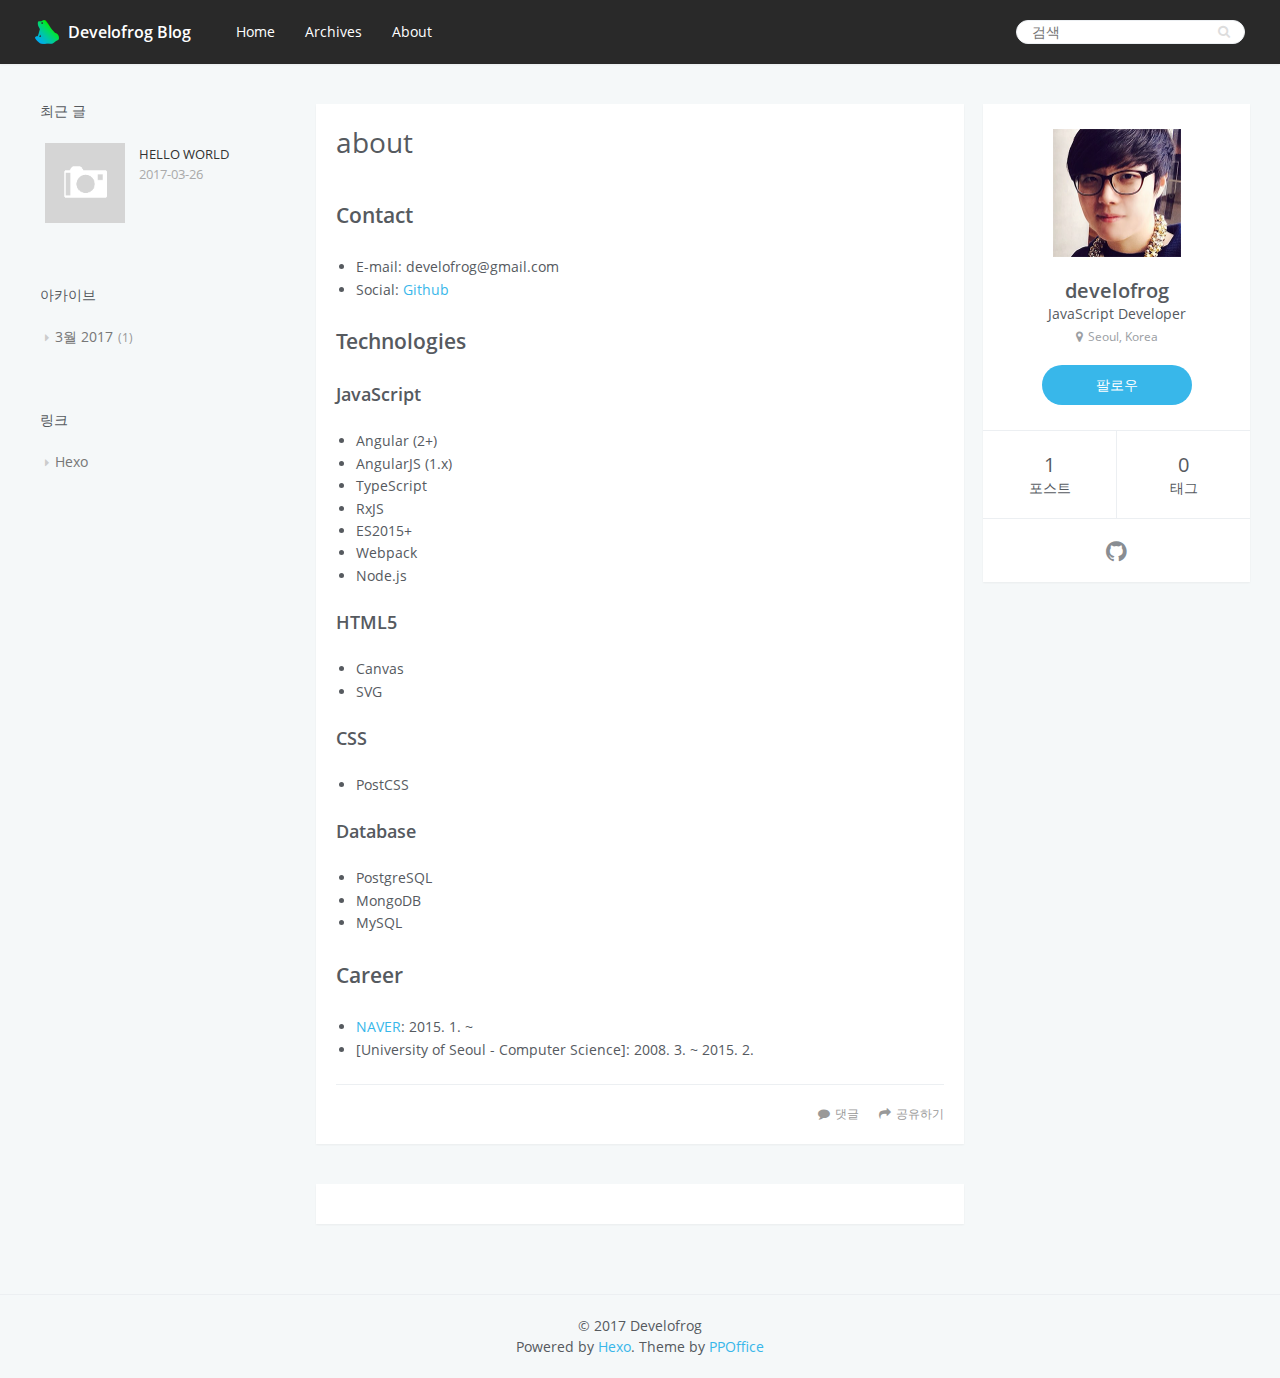
==== commit aef1bb33: "Site updated: 2017-03-26 21:55:20" ====
--- a/about/index.html
+++ b/about/index.html
@@ -312,7 +312,7 @@
 
 </div>
 
-    <a data-url="https://develofrog.com/about/index.html" data-id="cj0qor25g0001btklzpqkz1md" class="article-share-link"><i class="fa fa-share"></i>공유하기</a>
+    <a data-url="https://develofrog.com/about/index.html" data-id="cj0qot9wa0001g7kle1oja0ts" class="article-share-link"><i class="fa fa-share"></i>공유하기</a>
 <script>
     (function ($) {
         // Prevent duplicate binding
--- a/css/style.css
+++ b/css/style.css
@@ -344,7 +344,7 @@
   font-weight: bold;
 }
 #header {
-  background: #fff;
+  background: #292929;
   position: relative;
 }
 #header a,
@@ -354,10 +354,10 @@
   -moz-transition: 0.2s ease;
   -ms-transition: 0.2s ease;
   transition: 0.2s ease;
-  color: #565a5f;
+  color: #fff;
 }
 #header a:hover {
-  color: #38b7ea;
+  color: #11ff0b;
 }
 .header-inner #logo,
 #main-nav,
@@ -519,6 +519,7 @@
   line-height: 24px;
   height: 24px !important;
   border-radius: 13px;
+  background-color: #fff !important;
 }
 #search-form-wrap .search-form .search-form-input::-webkit-search-results-decoration,
 #search-form-wrap .search-form .search-form-input::-webkit-search-cancel-button {
@@ -534,13 +535,14 @@
   position: absolute;
   font: 13px font-icon;
   font-family: 'FontAwesome';
+  color: #ddd;
 }
 #search-form-wrap .search-form .search-form-submit:before {
   content: '\f002';
 }
 #search-form-wrap .search-form .search-form-submit:hover,
 #search-form-wrap .search-form .search-form-submit:focus {
-  color: #777;
+  color: #fff;
 }
 .search-form-input,
 .search-form-input.ins-search-input,
@@ -1991,7 +1993,6 @@
   box-shadow: none;
   font-weight: 200;
   border-radius: 0;
-  background: #fff;
   line-height: 20px;
   -webkit-box-sizing: border-box;
   -moz-box-sizing: border-box;
